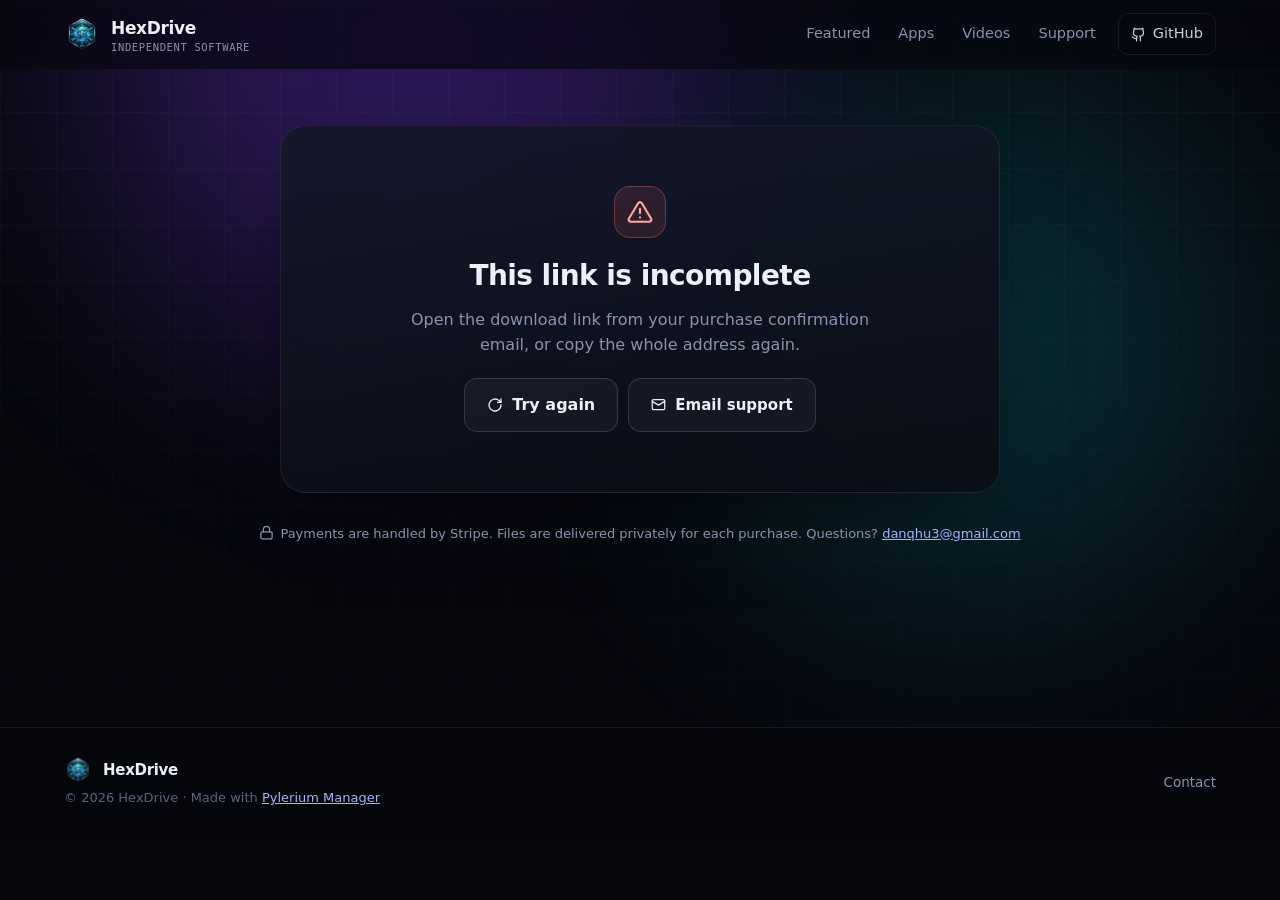
==== download/index.html @ f75497f2 "Update paid downloads" ====
<!doctype html>
<html lang="en">
<head>
<meta charset="utf-8">
<meta name="viewport" content="width=device-width, initial-scale=1, viewport-fit=cover">
<title>Your download · HexDrive</title>
<meta name="description" content="Download your purchase from HexDrive.">
<meta name="theme-color" content="#07080E">
<link rel="canonical" href="https://sh1tmunch3r.github.io/PixelTrade/download/">
<link rel="icon" href="../assets/brand/logo-mwrnjsk7.png">
<meta property="og:type" content="website">
<meta property="og:site_name" content="HexDrive">
<meta property="og:title" content="Your download · HexDrive">
<meta property="og:description" content="Download your purchase from HexDrive.">
<meta property="og:url" content="https://sh1tmunch3r.github.io/PixelTrade/download/">
<meta property="og:image" content="https://sh1tmunch3r.github.io/PixelTrade/assets/og-studio.png">
<meta name="twitter:card" content="summary_large_image">
<link rel="stylesheet" href="../css/showcase.css?v=895a82e6ec">
<link rel="stylesheet" href="../css/studio.css?v=05972047d1">
<meta name="robots" content="noindex, nofollow"><meta name="referrer" content="no-referrer"></head>
<body class="app-page">
<div class="ambient" aria-hidden="true"><span class="orb o1"></span><span class="orb o2"></span><span class="orb o3"></span><span class="gridlines"></span></div>

<header class="nav">
  <div class="wrap">
    <a class="brand" href="../"><img class="mark" src="../assets/brand/logo-mwrnjsk7.png" alt="" width="44" height="44"><span>HexDrive<small>Independent software</small></span></a>
    <button class="menu-btn" type="button" aria-label="Menu"><svg class="i" viewBox="0 0 24 24" fill="none" stroke="currentColor" stroke-width="2" stroke-linecap="round" stroke-linejoin="round" aria-hidden="true"><path d="M4 6h16M4 12h16M4 18h16"/></svg></button>
    <nav class="nav-links">
      <a href="../#featured">Featured</a><a href="../#apps">Apps</a><a href="../#videos">Videos</a><a href="../#support">Support</a>
      <a class="gh" href="https://github.com/Sh1tmunch3r" target="_blank" rel="noopener"><svg class="i" viewBox="0 0 24 24" fill="none" stroke="currentColor" stroke-width="2" stroke-linecap="round" stroke-linejoin="round" aria-hidden="true"><path d="M15 22v-4a4.8 4.8 0 0 0-1-3.5c3 0 6-2 6-5.5.08-1.25-.27-2.48-1-3.5.28-1.15.28-2.35 0-3.5 0 0-1 0-3 1.5-2.64-.5-5.36-.5-8 0C6 2 5 2 5 2c-.3 1.15-.3 2.35 0 3.5A5.4 5.4 0 0 0 4 9c0 3.5 3 5.5 6 5.5-.39.49-.68 1.05-.85 1.65-.17.6-.22 1.23-.15 1.85v4"/><path d="M9 18c-4.51 2-5-2-7-2"/></svg>GitHub</a>
      
    </nav>
  </div>
</header>
<main class="wrap dl-main">
  <section class="dl-card" id="dl" data-worker="https://pylerium-manager-downloads.pylerium-studio.workers.dev" data-support="danqhu3@gmail.com" data-store="HexDrive" aria-live="polite">
    <div class="dl-state"><span class="dl-spin" aria-hidden="true"></span><h1>Getting your download…</h1><p>Checking your purchase.</p></div>
    <noscript><p class="dl-nojs">Turn on JavaScript to see your download.</p></noscript>
  </section>
  <p class="dl-foot"><svg class="i" viewBox="0 0 24 24" fill="none" stroke="currentColor" stroke-width="2" stroke-linecap="round" stroke-linejoin="round" aria-hidden="true"><rect x="3" y="11" width="18" height="11" rx="2"/><path d="M7 11V7a5 5 0 0 1 10 0v4"/></svg><span>Payments are handled by Stripe. Files are delivered privately for each purchase. Questions? <a href="mailto:danqhu3@gmail.com">danqhu3@gmail.com</a></span></p>
  <template id="dl-icons"><span data-k="download"><svg class="i" viewBox="0 0 24 24" fill="none" stroke="currentColor" stroke-width="2" stroke-linecap="round" stroke-linejoin="round" aria-hidden="true"><path d="M21 15v4a2 2 0 0 1-2 2H5a2 2 0 0 1-2-2v-4"/><path d="m7 10 5 5 5-5"/><path d="M12 15V3"/></svg></span><span data-k="check"><svg class="i" viewBox="0 0 24 24" fill="none" stroke="currentColor" stroke-width="2" stroke-linecap="round" stroke-linejoin="round" aria-hidden="true"><path d="M20 6 9 17l-5-5"/></svg></span><span data-k="alert"><svg class="i" viewBox="0 0 24 24" fill="none" stroke="currentColor" stroke-width="2" stroke-linecap="round" stroke-linejoin="round" aria-hidden="true"><path d="M10.3 3.9 1.8 18a2 2 0 0 0 1.7 3h17a2 2 0 0 0 1.7-3L13.7 3.9a2 2 0 0 0-3.4 0Z"/><path d="M12 9v4M12 17h.01"/></svg></span><span data-k="clock"><svg class="i" viewBox="0 0 24 24" fill="none" stroke="currentColor" stroke-width="2" stroke-linecap="round" stroke-linejoin="round" aria-hidden="true"><circle cx="12" cy="12" r="9"/><path d="M12 7v5l3 2"/></svg></span><span data-k="mail"><svg class="i" viewBox="0 0 24 24" fill="none" stroke="currentColor" stroke-width="2" stroke-linecap="round" stroke-linejoin="round" aria-hidden="true"><rect x="2" y="4" width="20" height="16" rx="2"/><path d="m22 7-10 6L2 7"/></svg></span><span data-k="lock"><svg class="i" viewBox="0 0 24 24" fill="none" stroke="currentColor" stroke-width="2" stroke-linecap="round" stroke-linejoin="round" aria-hidden="true"><rect x="3" y="11" width="18" height="11" rx="2"/><path d="M7 11V7a5 5 0 0 1 10 0v4"/></svg></span><span data-k="refresh"><svg class="i" viewBox="0 0 24 24" fill="none" stroke="currentColor" stroke-width="2" stroke-linecap="round" stroke-linejoin="round" aria-hidden="true"><path d="M21 12a9 9 0 1 1-3-6.7L21 8"/><path d="M21 3v5h-5"/></svg></span><span data-k="copy"><svg class="i" viewBox="0 0 24 24" fill="none" stroke="currentColor" stroke-width="2" stroke-linecap="round" stroke-linejoin="round" aria-hidden="true"><rect x="9" y="9" width="13" height="13" rx="2"/><path d="M5 15H4a2 2 0 0 1-2-2V4a2 2 0 0 1 2-2h9a2 2 0 0 1 2 2v1"/></svg></span></template>
</main>
<footer class="site">
  <div class="wrap">
    <div class="f-brand"><a class="brand" href="../"><img class="mark" src="../assets/brand/logo-mwrnjsk7.png" alt="" width="44" height="44"><span>HexDrive</span></a><span class="copy-note">© 2026 HexDrive · Made with <a href="https://pylerium.github.io/manager/" target="_blank" rel="noopener">Pylerium Manager</a></span></div>
    
    <nav><a href="mailto:danqhu3@gmail.com">Contact</a></nav>
  </div>
</footer>

<dialog class="app-dlg" id="dlg" aria-labelledby="dlg-title"><button class="dlg-close" type="button" aria-label="Close"><svg class="i" viewBox="0 0 24 24" fill="none" stroke="currentColor" stroke-width="2" stroke-linecap="round" stroke-linejoin="round" aria-hidden="true"><path d="M18 6 6 18M6 6l12 12"/></svg></button><div class="dlg-scroll" id="dlg-body"></div></dialog>
<dialog class="short-dlg" id="shortDlg" aria-label="Short"><button class="dlg-close" type="button" aria-label="Close"><svg class="i" viewBox="0 0 24 24" fill="none" stroke="currentColor" stroke-width="2" stroke-linecap="round" stroke-linejoin="round" aria-hidden="true"><path d="M18 6 6 18M6 6l12 12"/></svg></button><div class="short-stage" id="shortStage"></div></dialog>
<dialog class="app-dlg form-dlg" id="submitDlg" aria-labelledby="sub-title"><button class="dlg-close" type="button" aria-label="Close"><svg class="i" viewBox="0 0 24 24" fill="none" stroke="currentColor" stroke-width="2" stroke-linecap="round" stroke-linejoin="round" aria-hidden="true"><path d="M18 6 6 18M6 6l12 12"/></svg></button><div class="dlg-scroll" id="submitBody"></div></dialog>

<div class="toast" id="toast"></div>
<script type="application/json" id="site-data">{"apps":[{"id":"my-first-app","name":"My First App","tagline":"Replace this with one line about what your app does.","description":"This is a sample app so your site isn't empty on day one. Open it in the Apps tab to change the name, add screenshots and a download link, or delete it.","category":"desktop","status":"live","version":"v1.0","platform":"Windows, macOS & Linux","featured":true,"accent":"studio","glyph":"sparkles","iconImage":"","cover":"","screenshots":[],"metricLabel":"","metricValue":"","techStack":[],"primaryLabel":"Download","primaryUrl":"","pageUrl":"","repoUrl":"","docsUrl":"","videoUrl":"","installCommand":"","features":["Fast and lightweight","Works offline","Free updates"],"embedTitle":"","embedCode":"","changelog":[{"ver":"v1.0","date":"","note":"First release."}],"community":false}],"categories":[{"id":"desktop","label":"Desktop","icon":"monitor"},{"id":"web","label":"Web","icon":"globe"},{"id":"extension","label":"Browser extensions","icon":"chrome"},{"id":"mobile","label":"Mobile & TV","icon":"tv"},{"id":"mods","label":"Games & mods","icon":"gamepad"},{"id":"devtools","label":"Developer tools","icon":"terminal"}],"socials":[],"supportEmail":"danqhu3@gmail.com","donate":null,"brand":"HexDrive","community":null,"perks":null,"siteUrl":"https://sh1tmunch3r.github.io/PixelTrade"}</script>
<script>window.SITE_BASE="../";</script>
<script type="module" src="../js/studio.js?v=91a6861a1e"></script>

<script type="module" src="../js/download.js?v=28ee3d7d80"></script></body>
</html>
---- css/showcase.css ----
/* Pylerium Studio: shared tokens, showcase cards and the detail view (site + hub preview). */
:root {
  --bg: #07080E; --bg2: #0B0D16; --panel: #0F1220; --panel2: #141829; --panel3: #1A1F33;
  --line: rgba(255,255,255,.08); --line2: rgba(255,255,255,.14);
  --text: #EEF0F8; --soft: #C9CEE0; --muted: #8C93AD; --dim: #5D6480;
  --violet: #8B5CF6; --sky: #38BDF8; --teal: #2DD4BF;
  --grad: linear-gradient(120deg, #A78BFA 0%, #7DD3FC 50%, #5EEAD4 100%);
  --r: 18px; --r-sm: 12px;
  --font: "Inter", "Segoe UI Variable Text", "Segoe UI", system-ui, -apple-system, Roboto, sans-serif;
  --mono: "JetBrains Mono", "Cascadia Code", "SF Mono", Consolas, monospace;
  --ease: cubic-bezier(.2,.7,.2,1);
}
.i { width: 1em; height: 1em; flex: none; }
.grad-text { background: var(--grad); -webkit-background-clip: text; background-clip: text; color: transparent; }

/* ---------- App icon ---------- */
.app-ico { width: 44px; height: 44px; border-radius: 13px; display: grid; place-items: center; flex: none; font-size: 21px;
  color: var(--a1); border: 1px solid color-mix(in srgb, var(--a1) 38%, transparent);
  background: linear-gradient(140deg, color-mix(in srgb, var(--a1) 16%, transparent), rgba(12,14,24,.94));
  box-shadow: 0 0 26px -8px color-mix(in srgb, var(--a1) 60%, transparent), inset 0 1px 0 rgba(255,255,255,.06); overflow: hidden; }
.app-ico.lg { width: 64px; height: 64px; border-radius: 18px; font-size: 30px; }
.app-ico img { width: 100%; height: 100%; object-fit: cover; }

/* ---------- Pills ---------- */
.spill { display: inline-flex; align-items: center; gap: 6px; padding: 3px 9px; border-radius: 999px; font: 600 10.5px/1.4 var(--mono);
  letter-spacing: .04em; text-transform: uppercase; border: 1px solid; backdrop-filter: blur(8px); white-space: nowrap; }
.spill i { width: 6px; height: 6px; border-radius: 50%; background: currentColor; box-shadow: 0 0 8px currentColor; }
.s-live { color: #6EE7B7; background: rgba(16,185,129,.14); border-color: rgba(52,211,153,.32); }
.s-beta { color: #7DD3FC; background: rgba(56,189,248,.14); border-color: rgba(56,189,248,.32); }
.s-soon { color: #C4B5FD; background: rgba(139,92,246,.16); border-color: rgba(167,139,250,.34); }
.s-dev  { color: #FCD34D; background: rgba(245,158,11,.14); border-color: rgba(251,191,36,.32); }
.fpill { display: inline-flex; align-items: center; gap: 5px; padding: 3px 9px; border-radius: 999px; font: 600 10.5px/1.4 var(--mono);
  text-transform: uppercase; letter-spacing: .04em; color: #FDE68A; background: rgba(10,11,18,.72); border: 1px solid rgba(253,230,138,.3); backdrop-filter: blur(8px); }
.fpill .i { fill: currentColor; }

/* ---------- Covers ---------- */
.cover { position: relative; width: 100%; height: 100%; overflow: hidden; background: var(--bg2); }
.cover img { width: 100%; height: 100%; object-fit: cover; object-position: top center; display: block; transition: transform .6s var(--ease); }
.cover.gen { background:
  radial-gradient(120% 90% at 0% 0%, color-mix(in srgb, var(--a1) 34%, transparent), transparent 55%),
  radial-gradient(110% 90% at 100% 100%, color-mix(in srgb, var(--a2) 30%, transparent), transparent 60%), #0A0C15; }
.gen-grid { position: absolute; inset: 0; opacity: .5;
  background-image: linear-gradient(rgba(255,255,255,.05) 1px, transparent 1px), linear-gradient(90deg, rgba(255,255,255,.05) 1px, transparent 1px);
  background-size: 28px 28px; mask-image: radial-gradient(ellipse at center, #000 30%, transparent 75%); }
.cover.gen::before, .cover.gen::after { content: ""; position: absolute; left: 50%; top: 50%; border-radius: 50%; transform: translate(-50%, -50%); pointer-events: none;
  border: 1px solid color-mix(in srgb, var(--a1) 22%, transparent); }
.cover.gen::before { width: 190px; height: 190px; }
.cover.gen::after { width: 330px; height: 330px; opacity: .55; border-style: dashed; }
.gen-glyph { position: absolute; left: 50%; top: 50%; transform: translate(-50%, -50%); z-index: 1; width: 92px; height: 92px; border-radius: 26px; display: grid; place-items: center;
  font-size: 44px; color: var(--a1); background: linear-gradient(140deg, color-mix(in srgb, var(--a1) 24%, transparent), rgba(10,12,20,.92));
  border: 1px solid color-mix(in srgb, var(--a1) 48%, transparent); box-shadow: 0 0 70px -8px color-mix(in srgb, var(--a1) 70%, transparent), inset 0 1px 0 rgba(255,255,255,.1); transition: transform .5s var(--ease); }
.gen-glyph .i { width: 1em; height: 1em; stroke-width: 1.6; }
.pcard:hover .gen-glyph { transform: translate(-50%, -50%) scale(1.06) rotate(-3deg); }
.gen-name { position: absolute; left: 22px; bottom: 16px; z-index: 1; font-weight: 800; font-size: 22px; letter-spacing: -.02em; color: rgba(255,255,255,.88); }

/* ---------- Showcase card ---------- */
.pcard { position: relative; display: flex; flex-direction: column; border-radius: var(--r); overflow: hidden; isolation: isolate;
  background: linear-gradient(180deg, rgba(20,24,41,.9), rgba(13,16,28,.96)); border: 1px solid var(--line);
  box-shadow: 0 18px 40px -18px rgba(0,0,0,.7); transition: transform .35s var(--ease), border-color .35s, box-shadow .35s; }
.pcard::before { content: ""; position: absolute; inset: 0; border-radius: inherit; padding: 1px; pointer-events: none; z-index: 2; opacity: 0; transition: opacity .35s;
  background: linear-gradient(140deg, var(--a1), transparent 40%, transparent 60%, var(--a2));
  -webkit-mask: linear-gradient(#000 0 0) content-box, linear-gradient(#000 0 0); -webkit-mask-composite: xor; mask-composite: exclude; }
.pcard:hover { transform: translateY(-4px); box-shadow: 0 30px 60px -24px rgba(0,0,0,.85), 0 0 50px -22px var(--a1); }
.pcard:hover::before, .pcard:focus-within::before, .pcard.is-featured::before { opacity: 1; }
.pcard.is-featured:not(:hover)::before { opacity: .55; }
.pcard:hover .cover img { transform: scale(1.035); }
.pcard-hit { position: absolute; inset: 0; z-index: 1; border-radius: inherit; }
.pcard-hit:focus-visible { outline: 2px solid var(--a1); outline-offset: 2px; }
.pcard-media { position: relative; aspect-ratio: 2 / 1; border-bottom: 1px solid var(--line); }
.pcard-media::after { content: ""; position: absolute; inset: auto 0 0 0; height: 40%; background: linear-gradient(transparent, rgba(10,12,20,.55)); pointer-events: none; }
.pcard-media .pills { position: absolute; left: 12px; top: 12px; z-index: 1; display: flex; gap: 6px; flex-wrap: wrap; }
.pcard-media .pills.r { left: auto; right: 12px; justify-content: flex-end; }
.pcard-body { padding: 18px 20px 4px; flex: 1; display: flex; flex-direction: column; gap: 12px; }
.pcard-head { display: flex; align-items: center; gap: 12px; margin-top: -40px; position: relative; z-index: 1; }
.pcard-head .app-ico { border-width: 1px; box-shadow: 0 10px 24px -6px rgba(0,0,0,.8), 0 0 0 4px #10131F, 0 0 26px -8px var(--a1); }
.pcard-title { min-width: 0; padding-top: 30px; }
.pcard-title h3 { margin: 0; font-size: 17px; font-weight: 700; letter-spacing: -.01em; color: var(--text); white-space: nowrap; overflow: hidden; text-overflow: ellipsis; }
.meta { display: flex; align-items: center; gap: 6px; margin-top: 2px; font: 500 11.5px var(--mono); color: var(--muted); }
.meta .i { font-size: 12px; }
.meta .ver { color: color-mix(in srgb, var(--a1) 75%, white); }
.meta .dot { opacity: .5; }
.tagline { margin: 0; font-size: 14.5px; line-height: 1.5; color: var(--soft); font-weight: 500; }
.desc { margin: 0; font-size: 14px; line-height: 1.65; color: var(--muted); }
.metric { display: flex; align-items: center; justify-content: space-between; gap: 10px; padding: 9px 12px; border-radius: 11px;
  background: rgba(5,6,11,.55); border: 1px solid var(--line); font-family: var(--mono); }
.metric span { font-size: 10.5px; letter-spacing: .07em; text-transform: uppercase; color: var(--muted); }
.metric b { font-size: 12px; font-weight: 600; color: color-mix(in srgb, var(--a1) 70%, white); text-align: right; }
.tags { display: flex; flex-wrap: wrap; gap: 6px; }
.tags span { padding: 3px 8px; border-radius: 7px; font: 500 11px var(--mono); color: var(--soft); background: rgba(255,255,255,.04); border: 1px solid var(--line); }
.tags .more { color: var(--dim); }
.pcard-foot { display: flex; align-items: center; gap: 8px; padding: 16px 20px 18px; }
.pcard-foot > a, .pcard-foot > span { position: relative; z-index: 2; }
.pcard-foot .sp { flex: 1; }
.btn-acc { display: inline-flex; align-items: center; gap: 7px; padding: 8px 14px; border-radius: 11px; font-weight: 700; font-size: 13px; text-decoration: none;
  color: #071015; background: linear-gradient(120deg, var(--a1), var(--a2)); box-shadow: 0 8px 22px -10px var(--a1); transition: filter .2s, transform .2s; white-space: nowrap; }
.btn-acc:hover { filter: brightness(1.12); transform: translateY(-1px); }
.btn-acc.lg { padding: 11px 18px; font-size: 14px; border-radius: 12px; }
.btn-ghost-static { font: 600 12px var(--mono); color: var(--muted); padding: 8px 2px; }
.ibtn { display: grid; place-items: center; width: 34px; height: 34px; border-radius: 10px; color: var(--soft); background: rgba(255,255,255,.04); border: 1px solid var(--line); font-size: 16px; transition: .2s; }
.ibtn:hover { color: #fff; background: rgba(255,255,255,.09); border-color: var(--line2); }
.details { display: inline-flex; align-items: center; gap: 3px; font-size: 13px; font-weight: 600; color: var(--soft); text-decoration: none; padding: 8px 4px 8px 8px; border-radius: 9px; }
.details:hover { color: #fff; }
.details .i { transition: transform .2s; }
.pcard:hover .details .i { transform: translateX(3px); }

/* Featured (wide) card */
.pcard.wide { flex-direction: row; min-height: 340px; }
.pcard.wide .pcard-media { flex: 1.25; aspect-ratio: auto; border-bottom: 0; border-right: 1px solid var(--line); }
.pcard.wide .pcard-media::after { inset: 0 0 0 auto; width: 30%; height: auto; background: linear-gradient(90deg, transparent, rgba(12,14,24,.55)); }
.pcard.wide > .pcard-body, .pcard.wide > .pcard-foot { }
.pcard.wide .pcard-side { flex: 1; display: flex; flex-direction: column; min-width: 0; }
.pcard.wide .pcard-head { margin-top: 0; }
.pcard.wide .pcard-title { padding-top: 0; }
.pcard.wide .pcard-title h3 { font-size: 22px; }
.pcard.wide .pcard-body { padding: 26px 26px 6px; gap: 14px; }
.pcard.wide .tagline { font-size: 16px; }
.pcard.wide .pcard-foot { padding: 18px 26px 24px; }
.pcard.wide .app-ico { width: 52px; height: 52px; font-size: 25px; box-shadow: 0 0 26px -8px var(--a1); }
@media (max-width: 860px) {
  .pcard.wide { flex-direction: column; min-height: 0; }
  .pcard.wide .pcard-media { aspect-ratio: 16 / 9; border-right: 0; border-bottom: 1px solid var(--line); flex: none; }
  .pcard.wide .pcard-media::after { inset: auto 0 0 0; width: auto; height: 40%; background: linear-gradient(transparent, rgba(10,12,20,.55)); }
}

/* ---------- Detail view ---------- */
.detail { display: flex; flex-direction: column; }
.d-head { display: flex; align-items: center; gap: 16px; padding: 26px 28px 20px; }
.d-title { min-width: 0; }
.d-row { display: flex; flex-wrap: wrap; align-items: center; gap: 8px 10px; }
.d-row h2 { margin: 0; font-size: 26px; font-weight: 800; letter-spacing: -.02em; }
.d-title p { margin: 6px 0 0; color: var(--soft); font-size: 15px; line-height: 1.5; }
.ver-chip { font: 600 12px var(--mono); padding: 3px 9px; border-radius: 999px; color: color-mix(in srgb, var(--a1) 70%, white); background: color-mix(in srgb, var(--a1) 14%, transparent); border: 1px solid color-mix(in srgb, var(--a1) 30%, transparent); }
.d-gallery { padding: 0 28px; }
.d-gallery > .cover { aspect-ratio: 21 / 9; border-radius: 14px; border: 1px solid var(--line); }
.d-stage { border-radius: 14px; overflow: hidden; border: 1px solid var(--line); background: #05060A; aspect-ratio: 16 / 9; }
.d-stage img { width: 100%; height: 100%; object-fit: contain; display: block; }
.d-thumbs { display: flex; gap: 8px; margin-top: 10px; overflow-x: auto; padding-bottom: 4px; }
.d-thumbs button { flex: none; width: 96px; aspect-ratio: 16 / 10; padding: 0; border-radius: 9px; overflow: hidden; cursor: pointer; background: #05060A;
  border: 1px solid var(--line); opacity: .55; transition: .2s; }
.d-thumbs button:hover { opacity: .85; }
.d-thumbs button.on { opacity: 1; border-color: var(--a1); box-shadow: 0 0 0 1px var(--a1); }
.d-thumbs img { width: 100%; height: 100%; object-fit: cover; display: block; }
.d-grid { display: grid; grid-template-columns: minmax(0, 1.6fr) minmax(0, 1fr); gap: 28px; padding: 26px 28px 8px; }
.detail h4 { margin: 0 0 10px; font: 600 11px var(--mono); letter-spacing: .1em; text-transform: uppercase; color: var(--muted); }
.d-main section + section { margin-top: 24px; }
.d-desc { margin: 0; color: var(--soft); font-size: 15px; line-height: 1.7; }
.d-feats { list-style: none; margin: 0; padding: 0; display: grid; gap: 8px; }
.d-feats li { display: flex; gap: 10px; align-items: flex-start; padding: 11px 13px; border-radius: 12px; background: rgba(255,255,255,.025); border: 1px solid var(--line); font-size: 14px; line-height: 1.55; color: var(--soft); }
.d-feats .i { color: var(--a1); margin-top: 3px; font-size: 15px; }
.cmd { display: flex; align-items: center; gap: 10px; padding: 10px 10px 10px 14px; border-radius: 12px; background: #05060A; border: 1px solid var(--line); }
.cmd code { flex: 1; min-width: 0; overflow-x: auto; white-space: nowrap; font: 500 12.5px var(--mono); color: color-mix(in srgb, var(--a1) 70%, white); }
.copy { display: inline-flex; align-items: center; gap: 6px; padding: 6px 10px; border-radius: 9px; border: 1px solid var(--line); background: rgba(255,255,255,.05); color: var(--soft); font: 600 12px var(--font); cursor: pointer; }
.copy:hover { color: #fff; background: rgba(255,255,255,.1); }
.facts { margin: 0 0 22px; display: grid; gap: 0; border: 1px solid var(--line); border-radius: 14px; overflow: hidden; }
.facts div { display: flex; justify-content: space-between; gap: 12px; padding: 10px 14px; font-size: 13.5px; }
.facts div + div { border-top: 1px solid var(--line); }
.facts dt { color: var(--muted); }
.facts dd { margin: 0; color: var(--text); font-weight: 600; text-align: right; }
.d-side .tags { margin-bottom: 22px; }
.log { list-style: none; margin: 0; padding: 0 0 0 14px; border-left: 1px solid var(--line2); display: grid; gap: 14px; }
.log li { position: relative; }
.log li::before { content: ""; position: absolute; left: -19px; top: 6px; width: 9px; height: 9px; border-radius: 50%; background: var(--a1); box-shadow: 0 0 10px var(--a1); }
.log li div { display: flex; justify-content: space-between; gap: 8px; font: 600 12px var(--mono); }
.log b { color: color-mix(in srgb, var(--a1) 70%, white); }
.log span { color: var(--dim); }
.log p { margin: 4px 0 0; font-size: 13px; line-height: 1.55; color: var(--soft); }
.d-foot { display: flex; flex-wrap: wrap; gap: 10px; padding: 20px 28px 26px; margin-top: 18px; border-top: 1px solid var(--line); background: rgba(5,6,11,.4); }
.btn-soft { display: inline-flex; align-items: center; gap: 8px; padding: 11px 16px; border-radius: 12px; font-weight: 600; font-size: 14px; text-decoration: none;
  color: var(--text); background: rgba(255,255,255,.05); border: 1px solid var(--line2); transition: .2s; }
.btn-soft:hover { background: rgba(255,255,255,.1); }
@media (max-width: 760px) {
  .d-grid { grid-template-columns: 1fr; gap: 22px; }
  .d-head, .d-grid, .d-foot { padding-left: 18px; padding-right: 18px; }
  .d-gallery { padding: 0 18px; }
  .d-row h2 { font-size: 22px; }
  .d-foot > a { flex: 1 1 auto; justify-content: center; }
}
.pcard-media .gen-name { display: none; }

/* ---------- Badges, community ---------- */
.npill { display: inline-flex; align-items: center; padding: 3px 9px; border-radius: 999px; font: 700 10.5px/1.4 var(--mono); letter-spacing: .05em; text-transform: uppercase;
  color: #0A0B12; background: linear-gradient(120deg, var(--a1), var(--a2)); box-shadow: 0 4px 14px -4px var(--a1); }
.cpill { display: inline-flex; align-items: center; gap: 5px; padding: 3px 9px; border-radius: 999px; font: 600 10.5px/1.4 var(--mono); text-transform: uppercase; letter-spacing: .04em;
  color: #FBCFE8; background: rgba(236,72,153,.16); border: 1px solid rgba(244,114,182,.34); backdrop-filter: blur(8px); }
.cpill .i { font-size: 11px; }
.byline { display: inline-flex; align-items: center; gap: 6px; font-size: 12.5px; color: var(--muted); margin-top: -4px; position: relative; z-index: 2; }
.byline .i { font-size: 13px; color: #F9A8D4; }
.byline a { color: #F9A8D4; text-decoration: none; font-weight: 600; }
.byline a:hover { text-decoration: underline; }
.d-title .byline { margin-top: 8px; }

/* ---------- YouTube ---------- */
.yt-lite { position: relative; display: block; width: 100%; aspect-ratio: 16 / 9; padding: 0; border: 0; border-radius: 14px; overflow: hidden; cursor: pointer; background: #000; }
.yt-lite.vert { aspect-ratio: 9 / 16; }
.yt-lite img { width: 100%; height: 100%; object-fit: cover; display: block; transition: transform .5s var(--ease), filter .3s; }
.yt-lite:hover img { transform: scale(1.04); filter: brightness(.85); }
.yt-lite iframe { position: absolute; inset: 0; width: 100%; height: 100%; border: 0; }
.yt-play { position: absolute; left: 50%; top: 50%; transform: translate(-50%, -50%); width: 66px; height: 46px; border-radius: 14px; display: grid; place-items: center;
  background: rgba(255,0,51,.92); color: #fff; font-size: 22px; box-shadow: 0 10px 30px rgba(0,0,0,.5); transition: transform .25s var(--ease), background .2s; }
.yt-play.sm { width: 46px; height: 46px; border-radius: 50%; font-size: 17px; background: rgba(255,255,255,.18); backdrop-filter: blur(8px); border: 1px solid rgba(255,255,255,.3); }
.yt-lite:hover .yt-play, .scard:hover .yt-play { transform: translate(-50%, -50%) scale(1.1); }
.yt-play .i { margin-left: 3px; }
.vcard { display: flex; flex-direction: column; gap: 12px; }
.vcard .yt-lite { border: 1px solid var(--line); box-shadow: 0 18px 40px -20px rgba(0,0,0,.8); }
.vmeta h3 { margin: 0; font-size: 15.5px; line-height: 1.4; font-weight: 650; display: -webkit-box; -webkit-line-clamp: 2; -webkit-box-orient: vertical; overflow: hidden; }
.vmeta span { font: 500 12px var(--mono); color: var(--muted); }
.scard { position: relative; flex: none; width: 190px; aspect-ratio: 9 / 16; padding: 0; border: 1px solid var(--line); border-radius: 18px; overflow: hidden; cursor: pointer; background: #000; scroll-snap-align: start; transition: transform .3s var(--ease), border-color .3s; }
.scard:hover { transform: translateY(-4px); border-color: rgba(255,255,255,.22); }
.scard img { width: 100%; height: 100%; object-fit: cover; display: block; }
.s-ov { position: absolute; inset: 0; display: flex; flex-direction: column; justify-content: flex-end; gap: 4px; padding: 14px; text-align: left; color: #fff;
  background: linear-gradient(transparent 45%, rgba(0,0,0,.85)); }
.s-ov b { font-size: 13.5px; line-height: 1.35; font-weight: 650; display: -webkit-box; -webkit-line-clamp: 3; -webkit-box-orient: vertical; overflow: hidden; }
.s-ov small { font: 500 11px var(--mono); color: rgba(255,255,255,.7); }
.d-video .yt-lite { border: 1px solid var(--line); }

/* ---------- Embeds ---------- */
.embed-box { border-radius: 14px; overflow: hidden; }
.embed-box iframe { max-width: 100%; border: 0; border-radius: 12px; }
.embed-ph { display: flex; align-items: center; justify-content: center; gap: 8px; padding: 28px; border: 1px dashed var(--line2); border-radius: 14px; color: var(--muted); font-size: 13px; }

/* ---------- Socials ---------- */
.socials { display: flex; flex-wrap: wrap; gap: 8px; }
.socials a { display: grid; place-items: center; width: 40px; height: 40px; border-radius: 12px; color: var(--soft); background: rgba(255,255,255,.04); border: 1px solid var(--line); font-size: 18px; transition: .2s var(--ease); }
.socials a:hover { color: #fff; transform: translateY(-2px); border-color: var(--line2); background: rgba(255,255,255,.08); }
.share .i { font-size: 15px; }
button.btn-soft { cursor: pointer; font-family: inherit; }

/* ---------- Spotlight carousel (featured) ---------- */
.spot { position: relative; }
.spot-track { display: flex; gap: 22px; overflow-x: auto; scroll-snap-type: x mandatory; scroll-behavior: smooth; scrollbar-width: none; border-radius: var(--r); }
.spot-track::-webkit-scrollbar { display: none; }
.spot-slide { flex: 0 0 100%; scroll-snap-align: start; min-width: 0; }
.spot-slide .pcard.wide { height: 100%; }
.spot-nav { display: flex; align-items: center; justify-content: center; gap: 14px; margin-top: 18px; }
.spot-dots { display: flex; gap: 8px; }
.spot-dots button { width: 9px; height: 9px; padding: 0; border-radius: 99px; border: 0; background: rgba(255,255,255,.18); cursor: pointer; transition: width .3s var(--ease), background .3s; }
.spot-dots button.on { width: 28px; background: linear-gradient(90deg, #A78BFA, #5EEAD4); }
.spot-nav .ibtn { cursor: pointer; }
.spot-bar { height: 2px; border-radius: 2px; background: rgba(255,255,255,.06); overflow: hidden; width: 120px; }
.spot-bar i { display: block; height: 100%; width: 0; background: linear-gradient(90deg, #A78BFA, #5EEAD4); }
.spot.playing .spot-bar i { animation: spotbar var(--spot-ms, 7000ms) linear forwards; }
@keyframes spotbar { to { width: 100%; } }

/* paid downloads */
.ppill { display: inline-flex; align-items: center; gap: 5px; padding: 3px 9px; border-radius: 999px; font: 700 11px/1.4 var(--mono); color: #ECFEFF; background: rgba(8,10,18,.78); border: 1px solid rgba(94,234,212,.45); backdrop-filter: blur(6px); }
.ppill .i { width: 12px; height: 12px; color: #5EEAD4; }
.d-paid { flex-basis: 100%; display: flex; gap: 8px; align-items: center; margin: 2px 0 0; color: var(--muted); font-size: 12.5px; }
.d-paid .i { width: 14px; height: 14px; flex: none; color: #5EEAD4; }

/* ---------- Markdown descriptions ---------- */
.md { color: var(--soft); font-size: 15px; line-height: 1.7; overflow-wrap: anywhere; }
.md > :first-child { margin-top: 0; }
.md > :last-child { margin-bottom: 0; }
.md p { margin: 0 0 12px; }
.md h3, .md h4, .md h5, .md h6, .md h7, .md h8 { margin: 26px 0 10px; color: var(--text); line-height: 1.3; letter-spacing: -.015em; font-weight: 750; }
.md h3 { font-size: 21px; }
.md h4 { font-size: 18px; padding-bottom: 6px; border-bottom: 1px solid var(--line); }
.md h5 { font-size: 15.5px; }
.md h6, .md h7, .md h8 { font-size: 14px; color: var(--soft); }
.md strong { color: var(--text); font-weight: 650; }
.md a { color: color-mix(in srgb, var(--a1, #8B5CF6) 65%, white); text-decoration: underline; text-decoration-color: color-mix(in srgb, var(--a1, #8B5CF6) 45%, transparent); text-underline-offset: 3px; }
.md a:hover { text-decoration-color: currentColor; }
.md ul, .md ol { margin: 0 0 12px; padding-left: 22px; }
.md li { margin: 5px 0; }
.md li > ul, .md li > ol { margin: 4px 0 0; }
.md li::marker { color: var(--a1, #8B5CF6); }
.md li.task { list-style: none; margin-left: -20px; display: flex; gap: 9px; align-items: baseline; }
.md .tick { flex: none; width: 14px; height: 14px; border-radius: 4px; border: 1.5px solid var(--line2); transform: translateY(2px); }
.md .tick.on { background: var(--a1, #2DD4BF); border-color: var(--a1, #2DD4BF); box-shadow: inset 0 0 0 2px rgba(0,0,0,.35); }
.md code { font: .88em var(--mono); padding: 2px 6px; border-radius: 6px; color: color-mix(in srgb, var(--a1, #2DD4BF) 55%, white); background: rgba(255,255,255,.055); border: 1px solid var(--line); }
.md pre { margin: 0 0 14px; padding: 13px 15px; border-radius: 12px; background: rgba(0,0,0,.38); border: 1px solid var(--line); overflow-x: auto; }
.md pre code { padding: 0; border: 0; background: none; color: var(--soft); font-size: 13px; white-space: pre; }
.md blockquote { margin: 0 0 14px; padding: 10px 16px; border-left: 3px solid var(--a1, #8B5CF6); border-radius: 0 12px 12px 0; background: rgba(255,255,255,.03); }
.md hr { border: 0; border-top: 1px solid var(--line); margin: 22px 0; }
.md img { display: block; max-width: 100%; height: auto; border-radius: 12px; margin: 6px 0 14px; border: 1px solid var(--line); }
.md .md-table { margin: 0 0 16px; overflow-x: auto; border: 1px solid var(--line); border-radius: 12px; }
.md table { width: 100%; border-collapse: collapse; font-size: 14px; line-height: 1.55; }
.md th, .md td { padding: 9px 12px; text-align: left; vertical-align: top; border-bottom: 1px solid var(--line); }
.md tr:last-child td { border-bottom: 0; }
.md th { color: var(--text); font-weight: 650; background: rgba(255,255,255,.035); white-space: nowrap; }
.md td code { white-space: nowrap; }
.d-grid > * { min-width: 0; }
.detail .md h3, .detail .md h4, .detail .md h5, .detail .md h6 { font-family: var(--font); text-transform: none; color: var(--text); font-weight: 750; letter-spacing: -.015em; }
.detail .md h3 { font-size: 21px; margin: 26px 0 10px; } .detail .md h4 { font-size: 18px; margin: 24px 0 10px; } .detail .md h5 { font-size: 15.5px; margin: 20px 0 8px; } .detail .md h6 { font-size: 14px; color: var(--soft); margin: 18px 0 8px; }
.detail .md > :first-child { margin-top: 0; }

/* ---------- perks ---------- */
.perk-grid { display: grid; grid-template-columns: repeat(auto-fill, minmax(290px, 1fr)); gap: 18px; }
.perk { position: relative; display: flex; flex-direction: column; gap: 10px; padding: 22px; border-radius: var(--r, 20px); overflow: hidden; isolation: isolate;
  background: linear-gradient(160deg, rgba(255,255,255,.055), rgba(255,255,255,.015)); border: 1px solid var(--line2); transition: transform .3s var(--ease), border-color .3s, box-shadow .3s; }
.perk::before { content: ''; position: absolute; inset: 0; z-index: -1; border-radius: inherit; padding: 1px; background: linear-gradient(135deg, var(--a1), transparent 40%, transparent 60%, var(--a2));
  -webkit-mask: linear-gradient(#000 0 0) content-box, linear-gradient(#000 0 0); -webkit-mask-composite: xor; mask-composite: exclude; opacity: .55; transition: opacity .3s; }
.perk-glow { position: absolute; z-index: -1; width: 220px; height: 220px; right: -80px; top: -90px; border-radius: 50%; background: radial-gradient(circle, var(--a1), transparent 70%); opacity: .22; filter: blur(10px); transition: opacity .3s, transform .5s var(--ease); }
.perk:hover { transform: translateY(-4px); box-shadow: 0 24px 50px -24px var(--a1); }
.perk:hover::before { opacity: 1; }
.perk:hover .perk-glow { opacity: .38; transform: scale(1.15); }
.perk.gone { opacity: .55; filter: saturate(.6); }
.perk-top { display: flex; align-items: center; gap: 10px; }
.perk-ico { display: grid; place-items: center; flex: none; width: 46px; height: 46px; border-radius: 14px; font-size: 22px; color: #0A0C16; background: linear-gradient(135deg, var(--a1), var(--a2)); box-shadow: 0 10px 26px -10px var(--a1); }
.perk-kind { font: 600 10.5px var(--mono); letter-spacing: .08em; text-transform: uppercase; color: var(--muted); }
.perk-flag { margin-left: auto; padding: 4px 9px; border-radius: 999px; font: 600 10.5px var(--mono); letter-spacing: .04em; color: #FDE68A; background: rgba(251,191,36,.1); border: 1px solid rgba(251,191,36,.25); white-space: nowrap; }
.perk-flag.ok { color: #A7F3D0; background: rgba(45,212,191,.1); border-color: rgba(45,212,191,.3); display: inline-flex; gap: 4px; align-items: center; }
.perk h3 { margin: 4px 0 0; font-size: 19px; letter-spacing: -.01em; }
.perk > p { margin: 0; color: var(--muted); font-size: 14px; }
.perk-how { list-style: none; margin: 4px 0 0; padding: 0; display: flex; flex-direction: column; gap: 7px; }
.perk-how li { display: flex; gap: 9px; align-items: flex-start; font-size: 13.5px; color: var(--soft); line-height: 1.45; }
.perk-how li .i { flex: none; margin-top: 2px; color: var(--a1); }
.perk-how a { color: var(--text); text-decoration: underline; text-decoration-color: color-mix(in srgb, var(--a1) 60%, transparent); text-underline-offset: 3px; }
.perk-how b { color: var(--text); }
.perk-foot { display: flex; align-items: center; gap: 10px; margin-top: auto; padding-top: 8px; flex-wrap: wrap; }
.perk-foot .sp { flex: 1; }
.perk-foot .btn-acc { background: linear-gradient(120deg, var(--a1), var(--a2)); color: #0A0C16; }
.perk-holders { display: inline-flex; align-items: center; gap: 5px; font: 600 11px var(--mono); color: var(--dim); }
---- css/studio.css ----
/* Pylerium Studio public showcase: page layout. Cards and details live in showcase.css. */
* { box-sizing: border-box; }
html { scroll-behavior: smooth; scroll-padding-top: 84px; }
body { margin: 0; font: 16px/1.6 var(--font); background: var(--bg); color: var(--text); -webkit-font-smoothing: antialiased; overflow-x: hidden; }
a { color: #A5B4FC; }
img { max-width: 100%; }
.wrap { max-width: 1200px; margin: 0 auto; padding: 0 24px; }
::selection { background: rgba(139,92,246,.35); color: #fff; }

/* Ambient background */
.ambient { position: fixed; inset: 0; pointer-events: none; z-index: -1; overflow: hidden; }
.ambient .orb { position: absolute; border-radius: 50%; filter: blur(120px); opacity: .32; }
.ambient .o1 { width: 620px; height: 620px; left: 8%; top: -260px; background: #7C3AED; }
.ambient .o2 { width: 520px; height: 520px; right: 4%; top: 80px; background: #0EA5B7; opacity: .22; }
.ambient .o3 { width: 560px; height: 560px; left: 40%; top: 1100px; background: #4F46E5; opacity: .14; }
.ambient .gridlines { position: absolute; inset: 0; opacity: .045;
  background-image: linear-gradient(to right, #94A3B8 1px, transparent 1px), linear-gradient(to bottom, #94A3B8 1px, transparent 1px);
  background-size: 56px 56px; mask-image: linear-gradient(#000, transparent 900px); }

/* Nav */
.nav { position: sticky; top: 0; z-index: 40; backdrop-filter: blur(18px) saturate(1.4); background: rgba(7,8,14,.72); border-bottom: 1px solid transparent; transition: border-color .3s, background .3s; }
.nav.scrolled { border-bottom-color: var(--line); background: rgba(7,8,14,.86); }
.nav .wrap { display: flex; align-items: center; gap: 18px; height: 68px; }
.brand { display: flex; align-items: center; gap: 11px; color: var(--text); text-decoration: none; font-weight: 800; letter-spacing: -.02em; font-size: 17px; }
.brand .mark { width: 36px; height: 36px; }
.brand small { display: block; font: 500 10.5px var(--mono); color: var(--muted); letter-spacing: .06em; text-transform: uppercase; margin-top: -2px; }
.nav-links { margin-left: auto; display: flex; align-items: center; gap: 4px; }
.nav-links a { color: var(--muted); text-decoration: none; font-size: 14.5px; font-weight: 500; padding: 8px 12px; border-radius: 10px; transition: .2s; }
.nav-links a:hover { color: var(--text); background: rgba(255,255,255,.05); }
.nav-links .gh { display: inline-flex; align-items: center; gap: 7px; color: var(--soft); border: 1px solid var(--line); margin-left: 6px; }
.nav-links .gh .i { font-size: 15px; }
.menu-btn { display: none; margin-left: auto; width: 40px; height: 40px; border-radius: 11px; border: 1px solid var(--line); background: rgba(255,255,255,.04); color: var(--text); font-size: 18px; place-items: center; cursor: pointer; }
@media (max-width: 760px) {
  .menu-btn { display: grid; }
  .nav-links { display: none; position: absolute; left: 12px; right: 12px; top: 64px; flex-direction: column; align-items: stretch; gap: 2px; padding: 10px;
    border-radius: 16px; background: rgba(13,16,28,.97); border: 1px solid var(--line2); box-shadow: 0 30px 60px rgba(0,0,0,.6); }
  .nav.open .nav-links { display: flex; }
  .nav-links a { padding: 12px 14px; }
  .nav-links .gh { margin: 6px 0 0; justify-content: center; }
}

/* Hero */
.hero { padding-top: 76px; padding-bottom: 8px; text-align: center; }
.eyebrow { display: inline-flex; align-items: center; gap: 8px; padding: 6px 12px; border-radius: 999px; font: 500 11.5px var(--mono); letter-spacing: .08em;
  color: #C4B5FD; background: rgba(139,92,246,.1); border: 1px solid rgba(167,139,250,.25); }
.eyebrow .pulse { width: 7px; height: 7px; border-radius: 50%; background: var(--teal); box-shadow: 0 0 0 0 rgba(45,212,191,.6); animation: pulse 2.2s infinite; }
@keyframes pulse { 70% { box-shadow: 0 0 0 9px rgba(45,212,191,0); } 100% { box-shadow: 0 0 0 0 rgba(45,212,191,0); } }
.hero h1 { margin: 22px auto 18px; max-width: 920px; font-size: clamp(38px, 6.4vw, 72px); line-height: 1.02; letter-spacing: -.045em; font-weight: 800; }
.hero .lead { margin: 0 auto; max-width: 660px; font-size: clamp(16px, 2vw, 19px); color: var(--muted); line-height: 1.6; }
.ctas { display: flex; justify-content: center; gap: 12px; flex-wrap: wrap; margin-top: 32px; }
.btn { display: inline-flex; align-items: center; gap: 9px; padding: 13px 22px; border-radius: 13px; font-weight: 700; font-size: 15px; text-decoration: none; transition: .25s var(--ease); }
.btn.primary { color: #070912; background: linear-gradient(120deg, #A78BFA, #7DD3FC 55%, #5EEAD4); box-shadow: 0 14px 34px -14px rgba(139,92,246,.9), inset 0 1px 0 rgba(255,255,255,.4); }
.btn.primary:hover { transform: translateY(-2px); box-shadow: 0 20px 40px -14px rgba(125,211,252,.8); }
.btn.ghost { color: var(--text); background: rgba(255,255,255,.04); border: 1px solid var(--line2); }
.btn.ghost:hover { background: rgba(255,255,255,.08); }
.stats { display: grid; grid-template-columns: repeat(4, 1fr); gap: 1px; max-width: 820px; margin: 56px auto 0; border-radius: 18px; overflow: hidden;
  background: var(--line); border: 1px solid var(--line); }
.stat { background: rgba(12,14,24,.92); padding: 18px 16px; text-align: center; }
.stat b { display: block; font-size: 28px; font-weight: 800; letter-spacing: -.03em; }
.stat span { font: 500 11px var(--mono); letter-spacing: .08em; text-transform: uppercase; color: var(--muted); }
@media (max-width: 640px) { .stats { grid-template-columns: repeat(2, 1fr); margin-top: 40px; } .hero { padding-top: 56px; } .wrap { padding-left: 16px; padding-right: 16px; } }

/* Sections */
section.block { padding-top: 72px; padding-bottom: 0; }
.sec-head { display: flex; align-items: flex-end; justify-content: space-between; gap: 18px; flex-wrap: wrap; margin-bottom: 26px; }
.sec-head .kicker { font: 600 11.5px var(--mono); letter-spacing: .12em; text-transform: uppercase; color: var(--teal); }
.sec-head h2 { margin: 6px 0 0; font-size: clamp(26px, 3.6vw, 38px); letter-spacing: -.03em; line-height: 1.1; font-weight: 800; }
.sec-head p { margin: 8px 0 0; color: var(--muted); max-width: 560px; }
.featured { display: grid; gap: 22px; }
.grid { display: grid; grid-template-columns: repeat(auto-fill, minmax(min(100%, 330px), 1fr)); gap: 22px; }

/* Filters */
.filters { display: flex; flex-wrap: wrap; gap: 12px; align-items: center; justify-content: space-between; margin-bottom: 24px; }
.tabs { display: flex; gap: 6px; overflow-x: auto; scrollbar-width: none; padding: 4px; border-radius: 14px; background: rgba(255,255,255,.03); border: 1px solid var(--line); max-width: 100%; }
.tabs::-webkit-scrollbar { display: none; }
.tab { flex: none; display: inline-flex; align-items: center; gap: 8px; padding: 8px 13px; border-radius: 10px; border: 0; background: none; color: var(--muted); font: 600 13px var(--font); cursor: pointer; transition: .2s; }
.tab:hover { color: var(--text); }
.tab.on { color: #fff; background: linear-gradient(120deg, rgba(139,92,246,.35), rgba(56,189,248,.22)); box-shadow: inset 0 0 0 1px rgba(167,139,250,.35); }
.tab em { font: 600 10.5px var(--mono); font-style: normal; padding: 1px 6px; border-radius: 6px; background: rgba(255,255,255,.07); color: var(--soft); }
.search { position: relative; flex: 0 1 300px; min-width: 200px; }
.search .i { position: absolute; left: 13px; top: 50%; transform: translateY(-50%); color: var(--muted); font-size: 15px; }
.search input { width: 100%; padding: 11px 14px 11px 38px; border-radius: 12px; border: 1px solid var(--line); background: rgba(255,255,255,.03); color: var(--text); font: 500 14px var(--font); outline: none; transition: .2s; }
.search input:focus { border-color: rgba(45,212,191,.5); background: rgba(255,255,255,.05); box-shadow: 0 0 0 4px rgba(45,212,191,.1); }
.empty { display: none; text-align: center; padding: 60px 20px; border-radius: var(--r); border: 1px dashed var(--line2); color: var(--muted); }
.empty.show { display: block; }
.pcard.hide { display: none; }

/* Principles */
.principles { display: grid; grid-template-columns: repeat(3, 1fr); gap: 18px; }
.pr { padding: 24px; border-radius: var(--r); background: linear-gradient(180deg, rgba(20,24,41,.8), rgba(13,16,28,.9)); border: 1px solid var(--line); }
.pr .app-ico { margin-bottom: 16px; }
.pr h3 { margin: 0 0 6px; font-size: 17px; }
.pr p { margin: 0; color: var(--muted); font-size: 14.5px; line-height: 1.6; }
@media (max-width: 860px) { .principles { grid-template-columns: 1fr; } }

/* Support */
.support { display: flex; align-items: center; justify-content: space-between; gap: 24px; flex-wrap: wrap; padding: 34px; border-radius: 24px;
  background: radial-gradient(600px 240px at 0% 0%, rgba(139,92,246,.22), transparent 70%), radial-gradient(500px 220px at 100% 100%, rgba(45,212,191,.16), transparent 70%), rgba(13,16,28,.9);
  border: 1px solid rgba(167,139,250,.22); }
.support h2 { margin: 0 0 6px; font-size: 28px; letter-spacing: -.02em; }
.support p { margin: 0; color: var(--muted); max-width: 560px; }

/* Footer */
footer.site { margin-top: 80px; border-top: 1px solid var(--line); background: rgba(5,6,10,.6); }
footer.site .wrap { display: flex; align-items: center; gap: 18px; flex-wrap: wrap; padding: 28px 24px; }
footer.site .brand { font-size: 15px; }
footer.site .brand .mark { width: 28px; height: 28px; }
footer.site .copy-note { color: var(--dim); font-size: 13px; }
footer.site nav { margin-left: auto; display: flex; gap: 18px; flex-wrap: wrap; }
footer.site nav a { color: var(--muted); text-decoration: none; font-size: 13.5px; }
footer.site nav a:hover { color: var(--text); }

/* Dialog */
dialog.app-dlg { width: min(980px, calc(100vw - 24px)); max-height: calc(100dvh - 32px); padding: 0; border: 1px solid var(--line2); border-radius: 24px; color: var(--text);
  background: linear-gradient(180deg, #11142299, #0B0D17), #0B0D17; box-shadow: 0 50px 120px rgba(0,0,0,.85); overflow: hidden; }
dialog.app-dlg[open] { display: flex; flex-direction: column; animation: dlgIn .35s var(--ease); }
dialog.app-dlg::backdrop { background: rgba(3,4,8,.72); backdrop-filter: blur(8px); animation: fadeIn .3s; }
.dlg-scroll { overflow-y: auto; overscroll-behavior: contain; scrollbar-width: thin; scrollbar-color: rgba(139,92,246,.4) transparent; }
.dlg-close { position: absolute; right: 16px; top: 16px; z-index: 3; width: 38px; height: 38px; border-radius: 12px; border: 1px solid var(--line2); background: rgba(10,12,20,.8);
  color: var(--soft); font-size: 18px; display: grid; place-items: center; cursor: pointer; backdrop-filter: blur(8px); }
.dlg-close:hover { color: #fff; background: rgba(255,255,255,.1); }
.detail .d-head { padding-right: 70px; }
@keyframes dlgIn { from { opacity: 0; transform: translateY(18px) scale(.98); } }
@keyframes fadeIn { from { opacity: 0; } }
@media (max-width: 640px) { dialog.app-dlg { width: 100vw; max-width: 100vw; max-height: 100dvh; height: 100dvh; border-radius: 0; margin: 0; } }

/* Reveal on scroll */
@media (prefers-reduced-motion: reduce) { * { animation: none !important; transition: none !important; scroll-behavior: auto !important; } }
.toast { position: fixed; left: 50%; bottom: 24px; transform: translate(-50%, 20px); opacity: 0; padding: 10px 16px; border-radius: 12px; background: #1A1F33; border: 1px solid var(--line2); font-size: 14px; transition: .3s; z-index: 100; pointer-events: none; }
.toast.show { opacity: 1; transform: translate(-50%, 0); }

/* ---------- Announcement ---------- */
.announce { position: relative; z-index: 41; font-size: 14px; border-bottom: 1px solid var(--line); }
.announce .wrap { display: flex; align-items: center; justify-content: center; gap: 10px; min-height: 44px; padding-top: 6px; padding-bottom: 6px; text-align: center; flex-wrap: wrap; }
.announce .i { font-size: 16px; flex: none; }
.announce a { display: inline-flex; align-items: center; gap: 4px; font-weight: 700; color: #fff; text-decoration: none; padding: 3px 10px; border-radius: 999px; background: rgba(255,255,255,.12); }
.announce a:hover { background: rgba(255,255,255,.2); }
.announce .ann-x { position: absolute; right: 12px; top: 50%; transform: translateY(-50%); width: 30px; height: 30px; border: 0; border-radius: 9px; background: none; color: inherit; opacity: .7; cursor: pointer; display: grid; place-items: center; font-size: 15px; }
.announce .ann-x:hover { opacity: 1; background: rgba(255,255,255,.1); }
.tone-violet { background: linear-gradient(90deg, rgba(124,58,237,.35), rgba(56,189,248,.25)); color: #EDE9FE; }
.tone-teal { background: linear-gradient(90deg, rgba(20,184,166,.32), rgba(56,189,248,.22)); color: #CCFBF1; }
.tone-amber { background: linear-gradient(90deg, rgba(245,158,11,.32), rgba(251,113,133,.24)); color: #FEF3C7; }
.tone-rose { background: linear-gradient(90deg, rgba(244,63,94,.32), rgba(167,139,250,.24)); color: #FFE4E6; }
@media (max-width: 640px) { .announce .wrap { padding-right: 44px; justify-content: flex-start; text-align: left; } }

/* ---------- Supply caffeine ---------- */
.caffeine { position: relative; display: inline-flex; align-items: center; gap: 9px; padding: 13px 22px 13px 20px; border-radius: 13px; font-weight: 800; font-size: 15px; text-decoration: none;
  color: #1B0F02; background: linear-gradient(120deg, #FCD34D, #F59E0B 45%, #FB923C); box-shadow: 0 14px 34px -14px rgba(245,158,11,.95), inset 0 1px 0 rgba(255,255,255,.5); transition: transform .25s var(--ease), box-shadow .25s, filter .2s; }
.caffeine:hover { transform: translateY(-2px) rotate(-.6deg); box-shadow: 0 20px 40px -14px rgba(251,146,60,.95); filter: saturate(1.1); }
.caffeine .i { font-size: 18px; }
.caffeine.sm { padding: 8px 14px 8px 12px; font-size: 13.5px; border-radius: 11px; margin-left: 6px; }
.caffeine.sm .i { font-size: 16px; }
.steam { position: absolute; left: 22px; top: -2px; width: 16px; height: 14px; pointer-events: none; }
.caffeine.sm .steam { left: 13px; }
.steam i { position: absolute; bottom: 0; width: 3px; height: 9px; border-radius: 3px; background: rgba(255,240,210,.85); opacity: 0; animation: steam 2.4s infinite ease-out; }
.steam i:nth-child(1) { left: 1px; } .steam i:nth-child(2) { left: 6px; animation-delay: .8s; } .steam i:nth-child(3) { left: 11px; animation-delay: 1.6s; }
.caffeine:hover .steam i { animation-duration: 1.4s; }
@keyframes steam { 0% { opacity: 0; transform: translateY(4px) scaleY(.6); } 30% { opacity: .9; } 100% { opacity: 0; transform: translateY(-12px) scaleY(1.2) skewX(10deg); } }
@media (max-width: 760px) { .nav-links .caffeine.sm { margin: 6px 0 0; justify-content: center; } }

.btn.sm { padding: 8px 14px; font-size: 13px; border-radius: 11px; }
.btn.yt { color: #fff; background: #FF0033; box-shadow: 0 12px 30px -14px rgba(255,0,51,.9); }
.btn.yt:hover { filter: brightness(1.1); transform: translateY(-1px); }
.socials.center { justify-content: center; margin-top: 26px; }

/* ---------- Videos ---------- */
.vgrid { display: grid; grid-template-columns: repeat(3, 1fr); gap: 22px; }
.vgrid .vcard:first-child { grid-column: span 2; grid-row: span 2; }
.vgrid .vcard:first-child .vmeta h3 { font-size: 20px; }
@media (max-width: 900px) { .vgrid { grid-template-columns: 1fr 1fr; } .vgrid .vcard:first-child { grid-row: auto; } }
@media (max-width: 600px) { .vgrid { grid-template-columns: 1fr; } .vgrid .vcard:first-child { grid-column: auto; } }
.shorts-head { display: flex; align-items: center; justify-content: space-between; margin: 40px 0 14px; }
.shorts-head h3 { display: flex; align-items: center; gap: 8px; margin: 0; font-size: 20px; }
.shorts-head h3 .i { color: #FF3355; }
.rail-btns { display: flex; gap: 8px; }
.rail-btns .ibtn { cursor: pointer; }
.shorts { display: flex; gap: 16px; overflow-x: auto; scroll-snap-type: x mandatory; padding: 4px 2px 14px; scrollbar-width: none; }
.shorts::-webkit-scrollbar { display: none; }
dialog.short-dlg { padding: 0; border: 0; background: transparent; overflow: visible; max-height: 100dvh; }
dialog.short-dlg[open] { animation: dlgIn .3s var(--ease); }
dialog.short-dlg::backdrop { background: rgba(3,4,8,.85); backdrop-filter: blur(10px); }
.short-stage { width: min(420px, 92vw, calc((100dvh - 60px) * 9 / 16)); aspect-ratio: 9 / 16; border-radius: 22px; overflow: hidden; background: #000; box-shadow: 0 40px 100px rgba(0,0,0,.8); }
.short-stage iframe { width: 100%; height: 100%; border: 0; display: block; }
.short-dlg .dlg-close { right: -54px; top: 0; }
@media (max-width: 640px) { .short-dlg .dlg-close { right: 8px; top: 8px; } }

/* ---------- Embeds ---------- */
#embeds { display: grid; grid-template-columns: repeat(2, 1fr); gap: 22px; }
#embeds .sec-head, .embed-block.w-full { grid-column: 1 / -1; }
.embed-block { padding: 22px; border-radius: var(--r); background: linear-gradient(180deg, rgba(20,24,41,.8), rgba(13,16,28,.9)); border: 1px solid var(--line); min-width: 0; }
.embed-block h3 { margin: 0 0 4px; font-size: 19px; }
.embed-block > p { margin: 0 0 14px; color: var(--muted); }
@media (max-width: 760px) { #embeds { grid-template-columns: 1fr; } }

/* ---------- Community ---------- */
.comm { display: grid; grid-template-columns: 1.5fr 1fr; gap: 22px; align-items: start; }
.comm-card { position: relative; padding: 32px; border-radius: 24px; overflow: hidden;
  background: radial-gradient(500px 260px at 0% 0%, rgba(245,158,11,.18), transparent 70%), radial-gradient(500px 260px at 100% 100%, rgba(236,72,153,.14), transparent 70%), rgba(13,16,28,.92);
  border: 1px solid rgba(251,191,36,.25); }
.comm-ico { display: grid; place-items: center; width: 54px; height: 54px; border-radius: 16px; font-size: 26px; color: #1B0F02; background: linear-gradient(135deg, #FDE68A, #F59E0B); box-shadow: 0 12px 30px -10px rgba(245,158,11,.8); margin-bottom: 16px; }
.comm-ico.ok { background: linear-gradient(135deg, #5EEAD4, #38BDF8); box-shadow: 0 12px 30px -10px rgba(45,212,191,.7); }
.comm-ico.big { width: 64px; height: 64px; font-size: 30px; }
.comm-card h3 { margin: 0 0 8px; font-size: 24px; letter-spacing: -.02em; }
.comm-card > p { margin: 0 0 18px; color: var(--soft); }
.comm-card ul { list-style: none; margin: 0 0 24px; padding: 0; display: grid; gap: 9px; }
.comm-card li { display: flex; gap: 10px; color: var(--soft); font-size: 14.5px; }
.comm-card li .i { color: #FBBF24; margin-top: 4px; }
.comm-ctas { display: flex; gap: 12px; flex-wrap: wrap; }
.fine { display: block; margin-top: 14px; color: var(--dim); font-size: 12.5px; }
.comm-side { display: flex; flex-direction: column; gap: 22px; }
.comm-stat { padding: 26px; border-radius: 22px; background: rgba(13,16,28,.9); border: 1px solid var(--line); display: flex; flex-direction: column; gap: 8px; align-items: flex-start; }
.comm-stat b { font-size: 44px; line-height: 1; font-weight: 800; }
.comm-stat b .i { width: 40px; height: 40px; color: #F9A8D4; }
.comm-stat strong { font-size: 17px; font-weight: 700; color: var(--text, #F1F5F9); margin-top: 6px; }
.comm-stat span { color: var(--muted); line-height: 1.55; }
.wall { padding: 22px; border-radius: 22px; background: rgba(13,16,28,.9); border: 1px solid var(--line); }
.wall h4 { display: flex; align-items: center; gap: 8px; margin: 0 0 4px; font-size: 15px; color: #FDE68A; }
.wall h4 em { margin-left: auto; font-style: normal; font-size: 12px; font-weight: 700; padding: 2px 9px; border-radius: 999px; color: #FDE68A; background: rgba(245,158,11,.12); border: 1px solid rgba(251,191,36,.25); }
.wall p { margin: 0 0 14px; font-size: 13.5px; color: var(--muted); }
.wall-names { display: flex; flex-wrap: wrap; gap: 8px; }
.wall-names span { padding: 5px 11px; border-radius: 999px; font-size: 13px; font-weight: 600; color: #FEF3C7; background: rgba(245,158,11,.12); border: 1px solid rgba(251,191,36,.25); }
@media (max-width: 860px) { .comm { grid-template-columns: 1fr; } .comm-card { padding: 24px; } }
.support-ctas { display: flex; gap: 12px; flex-wrap: wrap; }
.support .socials { margin-top: 16px; }

/* ---------- App pages ---------- */
.app-main { padding-top: 24px; }
.back { display: inline-flex; align-items: center; gap: 6px; color: var(--muted); text-decoration: none; font-weight: 600; font-size: 14px; padding: 8px 12px 8px 8px; border-radius: 10px; margin-bottom: 14px; }
.back:hover { color: #fff; background: rgba(255,255,255,.05); }
.app-sheet { border-radius: 26px; border: 1px solid var(--line2); background: linear-gradient(180deg, #11142288, #0B0D17); box-shadow: 0 40px 100px -40px rgba(0,0,0,.9); overflow: hidden; }
.app-sheet .detail .d-head { padding-right: 28px; }

/* ---------- Submission form ---------- */
dialog.form-dlg { width: min(720px, calc(100vw - 24px)); }
.sub { padding: 30px 30px 26px; }
.sub-hero { margin-bottom: 20px; padding-right: 40px; }
.sub-hero h2 { margin: 0 0 6px; font-size: 26px; letter-spacing: -.02em; }
.sub-hero p { margin: 0; color: var(--muted); }
.sub .fld { display: flex; flex-direction: column; gap: 6px; margin-bottom: 14px; min-width: 0; }
.sub .fld > span { font: 600 11px var(--mono); letter-spacing: .07em; text-transform: uppercase; color: var(--muted); }
.sub .fld small { text-transform: none; letter-spacing: 0; font-family: var(--font); color: var(--dim); }
.sub input:not([type=checkbox]):not([type=file]), .sub select, .sub textarea { width: 100%; padding: 11px 13px; border-radius: 11px; border: 1px solid var(--line2); background: rgba(5,6,11,.6); color: var(--text); font: 500 14.5px var(--font); outline: none; }
.sub textarea { resize: vertical; line-height: 1.5; }
.sub input:focus, .sub select:focus, .sub textarea:focus { border-color: rgba(45,212,191,.55); box-shadow: 0 0 0 4px rgba(45,212,191,.1); }
.sub select option { background: #11142A; }
.sub .f2 { display: grid; grid-template-columns: 1fr 1fr; gap: 12px; }
.sub-grid { display: grid; grid-template-columns: 132px 1fr; gap: 16px; align-items: start; }
.ip { display: flex; flex-direction: column; align-items: center; gap: 4px; padding: 12px 8px; border-radius: 16px; border: 1.5px dashed var(--line2); cursor: pointer; text-align: center; font-size: 13px; font-weight: 600; color: var(--soft); transition: .2s; }
.ip:hover, .ip.over { border-color: rgba(45,212,191,.6); background: rgba(45,212,191,.05); }
.ip small { color: var(--dim); font-weight: 400; font-size: 11px; }
.ip-img { display: grid; place-items: center; width: 72px; height: 72px; border-radius: 20px; background: rgba(255,255,255,.05); border: 1px solid var(--line); font-size: 26px; color: var(--teal); overflow: hidden; margin-bottom: 4px; }
.ip-img img { width: 100%; height: 100%; object-fit: cover; }
.check { display: flex; gap: 10px; align-items: flex-start; font-size: 14px; color: var(--soft); margin: 4px 0 14px; cursor: pointer; }
.check input { width: 18px; height: 18px; accent-color: #2DD4BF; margin-top: 2px; flex: none; }
.err { display: flex; gap: 8px; align-items: center; margin: 0 0 14px; padding: 10px 12px; border-radius: 11px; font-size: 13.5px; color: #FECDD3; background: rgba(244,63,94,.12); border: 1px solid rgba(251,113,133,.3); }
.sub-actions { display: flex; flex-wrap: wrap; gap: 10px; align-items: center; }
.sub-actions .btn { border: 0; cursor: pointer; font-family: inherit; }
.linkbtn { border: 0; background: none; color: var(--muted); font: 500 13px var(--font); cursor: pointer; text-decoration: underline; margin-left: auto; }
.unlock { display: flex; gap: 10px; align-items: flex-end; flex-wrap: wrap; }
.unlock .fld { flex: 1; min-width: 240px; margin: 0 !important; }
.unlock .btn { border: 0; cursor: pointer; font-family: inherit; }
.unlock input { font-family: var(--mono) !important; letter-spacing: .08em; text-transform: uppercase; }
.unlock .err { flex-basis: 100%; order: 3; margin: 0; }
.sub-alt { margin-top: 24px; padding-top: 20px; border-top: 1px solid var(--line); display: flex; flex-direction: column; align-items: flex-start; gap: 10px; color: var(--muted); font-size: 14px; }
.sub-alt p { margin: 0; }
.sub.done { text-align: center; padding: 44px 30px; }
.sub.done .comm-ico { margin: 0 auto 16px; }
.sub.done p { color: var(--soft); max-width: 480px; margin: 0 auto 10px; }
.sub.done .btn { cursor: pointer; font-family: inherit; margin-top: 10px; }
button.btn { font-family: inherit; cursor: pointer; border: 0; }
button.btn.ghost { border: 1px solid var(--line2); }
@media (max-width: 600px) { .sub { padding: 24px 18px; } .sub .f2, .sub-grid { grid-template-columns: 1fr; } .ip { flex-direction: row; justify-content: flex-start; text-align: left; } .ip-img { width: 56px; height: 56px; } }
.toast { display: flex; align-items: center; gap: 8px; max-width: calc(100vw - 32px); }
.toast .i { color: #FBBF24; flex: none; }

/* entrance: content is always visible; only the hero gets a one-time intro */
.hero > * { animation: rise .8s var(--ease) both; }
.hero > *:nth-child(2) { animation-delay: .06s; } .hero > *:nth-child(3) { animation-delay: .12s; } .hero > *:nth-child(4) { animation-delay: .18s; } .hero > *:nth-child(5) { animation-delay: .24s; } .hero > *:nth-child(6) { animation-delay: .3s; }
@keyframes rise { from { opacity: 0; transform: translateY(14px); } }
.sec-head { margin-bottom: 22px; }

/* ---------- Floating "Supply caffeine" badge ---------- */
.cafe-float { position: fixed; right: 22px; bottom: 22px; z-index: 60; display: inline-flex; align-items: center; gap: 10px; height: 54px; padding: 0 20px 0 8px; border-radius: 999px;
  text-decoration: none; color: #1B0F02; font-weight: 800; font-size: 15px; white-space: nowrap; overflow: hidden; max-width: 260px;
  background: linear-gradient(120deg, #FDE68A, #FBBF24 40%, #F59E0B 75%, #FB923C); box-shadow: 0 18px 40px -12px rgba(245,158,11,.9), 0 0 0 1px rgba(255,255,255,.25) inset;
  transform: translateY(120px); opacity: 0; transition: transform .6s var(--ease), opacity .4s, max-width .45s var(--ease), padding .45s var(--ease), box-shadow .25s; }
.cafe-float.in { transform: none; opacity: 1; }
.cafe-float:hover { box-shadow: 0 22px 46px -10px rgba(251,146,60,1), 0 0 0 1px rgba(255,255,255,.35) inset; transform: translateY(-3px); }
.cf-cup { position: relative; display: grid; place-items: center; width: 40px; height: 40px; border-radius: 50%; background: #1B0F02; color: #FCD34D; flex: none; font-size: 20px; }
.cf-cup .steam { left: 13px; top: -5px; }
.cf-cup .steam i { background: rgba(252,211,77,.9); }
.cafe-float.mini { max-width: 56px; padding: 0 8px; }
.cafe-float.mini:hover { max-width: 260px; padding: 0 20px 0 8px; }
.cafe-float:hover .cf-cup .i { animation: tilt .6s var(--ease); }
@keyframes tilt { 40% { transform: rotate(-14deg); } 80% { transform: rotate(6deg); } }
body:has(dialog[open]) .cafe-float { opacity: 0; pointer-events: none; }
@media (max-width: 640px) { .cafe-float { right: 14px; bottom: 14px; height: 50px; } .cafe-float .cf-cup { width: 36px; height: 36px; } }

.nav-links a.caffeine, .nav-links a.caffeine:hover { color: #1B0F02; background: linear-gradient(120deg, #FCD34D, #F59E0B 45%, #FB923C); padding: 8px 14px 8px 12px; }
.nav-links a.caffeine:hover { filter: brightness(1.06); }

/* energy-drink fizz: bubbles rise from the can instead of steam */
.steam i { width: 4px; height: 4px; border-radius: 50%; animation: fizz 2.1s infinite ease-out; }
.steam i:nth-child(1) { --dx: -3px; } .steam i:nth-child(2) { --dx: 1px; animation-delay: .7s; } .steam i:nth-child(3) { --dx: 3px; animation-delay: 1.4s; }
@keyframes fizz { 0% { opacity: 0; transform: translate(0, 5px) scale(.4); } 25% { opacity: .95; } 100% { opacity: 0; transform: translate(var(--dx, 1px), -13px) scale(1.1); } }

/* ---------- paid downloads: /download/ page ---------- */
.dl-main { padding: 56px 0 90px; min-height: 62vh; display: flex; flex-direction: column; align-items: center; gap: 18px; }
.dl-card { width: min(720px, 100%); border-radius: 26px; border: 1px solid var(--line); background: linear-gradient(170deg, rgba(20,24,41,.92), rgba(10,12,20,.94)); box-shadow: 0 30px 80px -30px rgba(0,0,0,.7); padding: 34px; }
.dl-state { text-align: center; padding: 26px 8px; }
.dl-state h1 { margin: 16px 0 8px; font-size: clamp(22px, 3vw, 28px); letter-spacing: -.02em; }
.dl-state p { margin: 0 auto; max-width: 460px; color: var(--muted); }
.dl-spin { display: inline-block; width: 38px; height: 38px; border-radius: 50%; border: 3px solid rgba(255,255,255,.12); border-top-color: var(--teal); animation: dlspin .8s linear infinite; }
@keyframes dlspin { to { transform: rotate(360deg); } }
.dl-ico { display: inline-grid; place-items: center; width: 52px; height: 52px; border-radius: 16px; flex: none; background: rgba(248,113,113,.12); color: #FCA5A5; border: 1px solid rgba(248,113,113,.3); }
.dl-ico .i { width: 26px; height: 26px; }
.dl-ico.ok { background: rgba(45,212,191,.12); color: #5EEAD4; border-color: rgba(45,212,191,.35); }
.dl-ctas { display: flex; gap: 10px; justify-content: center; flex-wrap: wrap; margin-top: 20px; }
.dl-ok { display: flex; flex-direction: column; gap: 20px; }
.dl-test { display: flex; gap: 8px; align-items: center; padding: 10px 14px; border-radius: 12px; font-size: 13.5px; color: #FDE68A; background: rgba(251,191,36,.08); border: 1px solid rgba(251,191,36,.25); }
.dl-test .i { width: 16px; height: 16px; flex: none; }
.dl-head { display: flex; gap: 16px; align-items: center; }
.dl-head small { color: var(--teal); font: 600 11.5px var(--mono); text-transform: uppercase; letter-spacing: .08em; }
.dl-head h1 { margin: 2px 0 4px; font-size: clamp(24px, 3.4vw, 32px); letter-spacing: -.03em; line-height: 1.1; }
.dl-head p { margin: 0; color: var(--muted); font-size: 14px; display: flex; gap: 6px; align-items: center; flex-wrap: wrap; }
.dl-files { display: flex; flex-direction: column; gap: 10px; }
.dl-file { display: flex; align-items: center; gap: 14px; padding: 14px 16px; border-radius: 16px; border: 1px solid var(--line); background: rgba(255,255,255,.025); color: inherit; text-decoration: none; transition: border-color .2s, background .2s, transform .2s; }
.dl-file:hover { border-color: rgba(45,212,191,.45); background: rgba(45,212,191,.05); transform: translateY(-1px); }
.dl-file.main { border-color: rgba(139,92,246,.4); background: linear-gradient(120deg, rgba(139,92,246,.1), rgba(45,212,191,.06)); }
.dl-ext { flex: none; display: grid; place-items: center; min-width: 52px; height: 40px; padding: 0 8px; border-radius: 11px; font: 700 11.5px var(--mono); letter-spacing: .04em; color: #C4B5FD; background: rgba(139,92,246,.14); border: 1px solid rgba(139,92,246,.3); }
.dl-name { flex: 1; min-width: 0; display: flex; flex-direction: column; }
.dl-name b { font-size: 15px; overflow: hidden; text-overflow: ellipsis; white-space: nowrap; }
.dl-name small { color: var(--muted); font-size: 12.5px; }
.dl-file .btn { pointer-events: none; }
.dl-empty { display: flex; gap: 10px; align-items: center; padding: 16px; border-radius: 14px; border: 1px dashed var(--line); color: var(--muted); }
.dl-empty p { margin: 0; }
.dl-notes { border: 1px solid var(--line); border-radius: 14px; padding: 12px 16px; background: rgba(255,255,255,.02); }
.dl-notes summary { cursor: pointer; font-weight: 600; }
.dl-notes div { margin-top: 10px; color: var(--muted); font-size: 14px; line-height: 1.65; }
.dl-keep { display: flex; gap: 12px; align-items: center; padding: 14px 16px; border-radius: 14px; background: rgba(56,189,248,.06); border: 1px solid rgba(56,189,248,.22); font-size: 13.5px; color: #BAE6FD; }
.dl-keep > .i { width: 18px; height: 18px; flex: none; color: #7DD3FC; }
.dl-keep > div { flex: 1; }
.dl-meta { display: flex; gap: 14px; align-items: center; flex-wrap: wrap; color: var(--muted); font-size: 13px; }
.dl-meta .btn { margin-left: auto; }
.dl-foot { display: flex; gap: 8px; align-items: center; color: var(--muted); font-size: 13px; text-align: center; max-width: 620px; }
.dl-foot .i { width: 15px; height: 15px; flex: none; }
.dl-nojs { text-align: center; color: var(--muted); }
@media (max-width: 560px) { .dl-card { padding: 22px 18px; border-radius: 20px; } .dl-file { flex-wrap: wrap; } .dl-file .btn { width: 100%; justify-content: center; } .dl-keep { flex-wrap: wrap; } }
.dl-card button.btn { cursor: pointer; font: inherit; font-weight: 700; color: var(--text); }
.dl-card .btn.sm { font-size: 13px; }
.dl-card { --a1: #8B5CF6; }
.dl-card, .dl-card * { box-sizing: border-box; }
.dl-main > * { max-width: 100%; }
.dl-foot { display: block; }
.dl-foot .i { vertical-align: -2px; margin-right: 6px; }
.dl-main ~ .cafe-float { display: none; }
.dl-ico .i, .dl-file .btn .i, .dl-keep .btn .i, .dl-ctas .btn .i, .dl-meta .btn .i { flex: none; }

/* ---------- perks (cards live in shared/showcase.css) ---------- */
.perk-cta { display: flex; align-items: center; gap: 16px; margin-top: 22px; padding: 18px 20px; border-radius: 18px; background: rgba(255,255,255,.03); border: 1px dashed var(--line2); --a1: #8B5CF6; --a2: #38BDF8; }
.perk-cta > div { flex: 1; } .perk-cta b { font-size: 16px; } .perk-cta p { margin: 2px 0 0; color: var(--muted); font-size: 14px; }
.perk-cta .btn { border: 0; cursor: pointer; font-family: inherit; }
#perks .sec-head .btn { border: 1px solid var(--line2); cursor: pointer; font-family: inherit; }
@media (max-width: 640px) { .perk-cta { flex-direction: column; align-items: flex-start; } }

/* vault + drops dialog */
.perk-dlg .dlg-scroll { position: relative; }
.perk-hero-ico { background: linear-gradient(135deg, #C4B5FD, #8B5CF6); box-shadow: 0 12px 30px -10px rgba(139,92,246,.8); color: #0A0C16; }
.perk-wait { display: flex; gap: 10px; align-items: center; padding: 30px 4px; color: var(--muted); }
.perk-wait .spinner, .perk-dlg .spinner { width: 18px; height: 18px; border-radius: 50%; border: 2px solid rgba(255,255,255,.15); border-top-color: #A78BFA; animation: perkspin .8s linear infinite; display: inline-block; }
@keyframes perkspin { to { transform: rotate(360deg); } }
.perk-owned { display: grid; gap: 14px; }
.perk-own { display: flex; flex-direction: column; gap: 12px; padding: 18px; border-radius: 16px; background: linear-gradient(160deg, color-mix(in srgb, var(--a1) 12%, transparent), rgba(255,255,255,.02)); border: 1px solid color-mix(in srgb, var(--a1) 35%, transparent); }
.perk-own .perk-top > div { display: flex; flex-direction: column; gap: 2px; min-width: 0; }
.perk-own .perk-top b { font-size: 16px; }
.perk-text { color: var(--soft); font-size: 14.5px; line-height: 1.6; }
.perk-text p { margin: 0 0 8px; }
.perk-secret { display: flex; align-items: center; gap: 10px; flex-wrap: wrap; padding: 10px 12px; border-radius: 12px; background: rgba(0,0,0,.3); border: 1px solid var(--line2); }
.perk-secret small { flex-basis: 100%; font: 600 10.5px var(--mono); letter-spacing: .07em; text-transform: uppercase; color: var(--muted); }
.perk-secret code { flex: 1; min-width: 0; font: 600 15px var(--mono); letter-spacing: .06em; color: #fff; overflow-wrap: anywhere; }
.perk-secret code.perk-blob { font-size: 11px; letter-spacing: 0; font-weight: 400; color: var(--soft); max-height: 70px; overflow: auto; }
.perk-secret .btn, .perk-row .btn { border: 1px solid var(--line2); cursor: pointer; font-family: inherit; }
.perk-note { display: flex; gap: 9px; align-items: flex-start; margin: 0 0 14px; padding: 10px 12px; border-radius: 12px; font-size: 13.5px; color: var(--soft); background: rgba(56,189,248,.07); border: 1px solid rgba(56,189,248,.2); }
.perk-note .i { flex: none; margin-top: 2px; color: #7DD3FC; }
.perk-own .perk-note { margin: 0; }
.perk-acts { display: flex; gap: 8px; flex-wrap: wrap; }
.perk-acts:empty { display: none; }
.perk-acts .btn-acc { background: linear-gradient(120deg, var(--a1), var(--a2)); color: #0A0C16; border: 0; cursor: pointer; font-family: inherit; }
.perk-fine { margin: 16px 0 0; font-size: 13px; color: var(--dim); display: flex; gap: 6px; align-items: center; flex-wrap: wrap; }
.perk-fine a, .linkish { color: var(--soft); background: none; border: 0; padding: 0; font: inherit; text-decoration: underline; cursor: pointer; }
.perk-row { display: flex; gap: 10px; flex-wrap: wrap; margin-top: 6px; }
.perk-row .btn { border: 0; cursor: pointer; font-family: inherit; }
.perk-f2 { display: grid; grid-template-columns: 1fr 1fr; gap: 12px; }
@media (max-width: 560px) { .perk-f2 { grid-template-columns: 1fr; } }
.perk-win { text-align: center; padding-right: 0 !important; display: flex; flex-direction: column; align-items: center; gap: 6px; }
.perk-win .comm-ico { width: 74px; height: 74px; font-size: 34px; border-radius: 22px; animation: perkpop .7s cubic-bezier(.2,1.6,.4,1) both; }
.perk-kicker { display: inline-flex; gap: 6px; align-items: center; padding: 5px 11px; border-radius: 999px; font: 600 11px var(--mono); letter-spacing: .06em; text-transform: uppercase; color: #FDE68A; background: rgba(251,191,36,.1); border: 1px solid rgba(251,191,36,.3); }
@keyframes perkpop { from { transform: scale(.3) rotate(-20deg); opacity: 0; } to { transform: none; opacity: 1; } }
.perk-confetti { position: absolute; inset: 0; pointer-events: none; overflow: hidden; z-index: 5; }
.perk-confetti i { position: absolute; top: -12px; width: 8px; height: 14px; border-radius: 2px; animation: perkfall linear forwards; }
@keyframes perkfall { to { transform: translateY(110vh) rotate(720deg); opacity: .3; } }
@media (prefers-reduced-motion: reduce) { .perk, .perk-glow, .perk-win .comm-ico { transition: none; animation: none; } .perk-confetti { display: none; } }
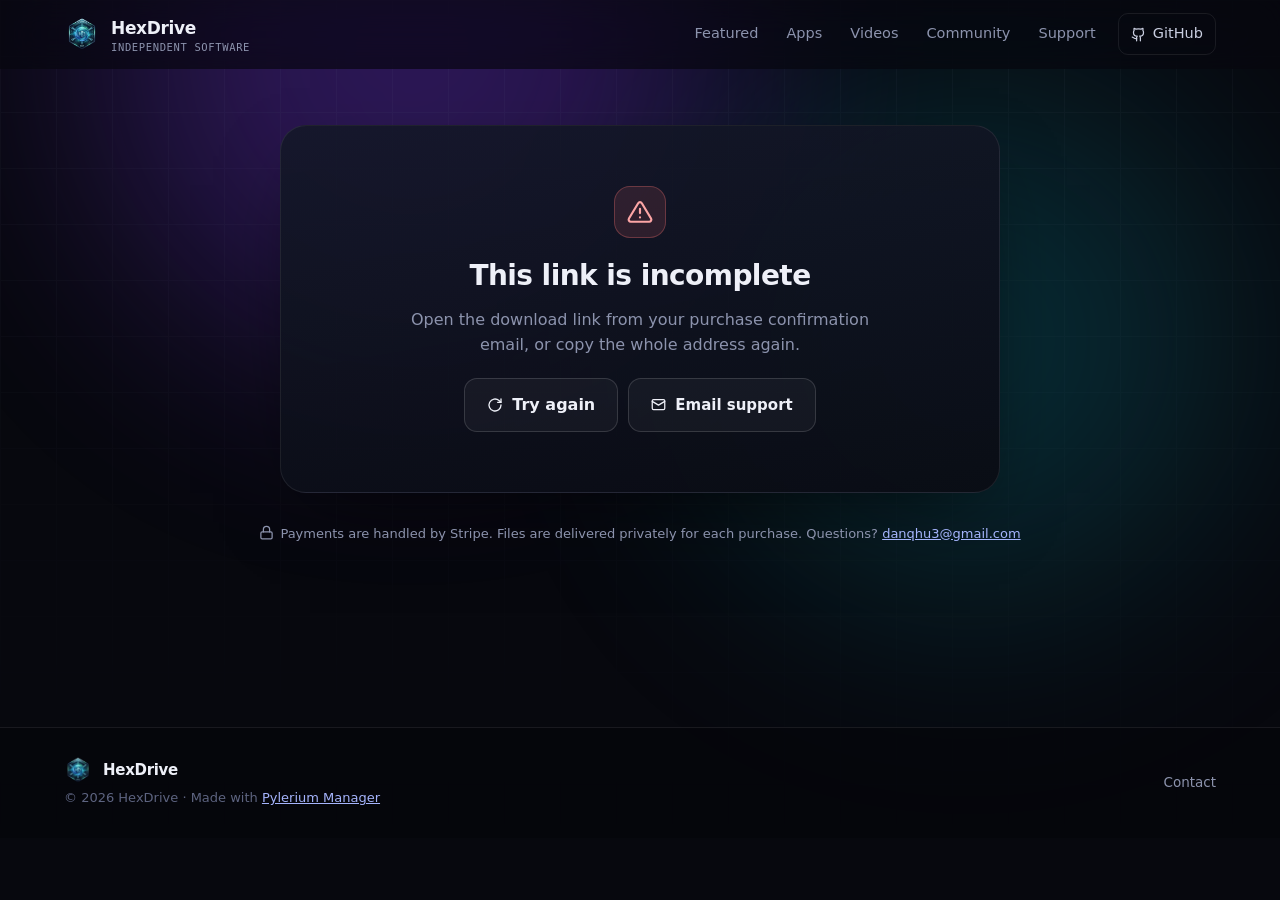
==== commit e77a9b8c: "Update Sections, Supply caffeine button, Community settings, YouTube videos, Supporter codes" ====
--- a/download/index.html
+++ b/download/index.html
@@ -26,7 +26,7 @@
     <a class="brand" href="../"><img class="mark" src="../assets/brand/logo-mwrnjsk7.png" alt="" width="44" height="44"><span>HexDrive<small>Independent software</small></span></a>
     <button class="menu-btn" type="button" aria-label="Menu"><svg class="i" viewBox="0 0 24 24" fill="none" stroke="currentColor" stroke-width="2" stroke-linecap="round" stroke-linejoin="round" aria-hidden="true"><path d="M4 6h16M4 12h16M4 18h16"/></svg></button>
     <nav class="nav-links">
-      <a href="../#featured">Featured</a><a href="../#apps">Apps</a><a href="../#videos">Videos</a><a href="../#support">Support</a>
+      <a href="../#featured">Featured</a><a href="../#apps">Apps</a><a href="../#videos">Videos</a><a href="../#community">Community</a><a href="../#support">Support</a>
       <a class="gh" href="https://github.com/Sh1tmunch3r" target="_blank" rel="noopener"><svg class="i" viewBox="0 0 24 24" fill="none" stroke="currentColor" stroke-width="2" stroke-linecap="round" stroke-linejoin="round" aria-hidden="true"><path d="M15 22v-4a4.8 4.8 0 0 0-1-3.5c3 0 6-2 6-5.5.08-1.25-.27-2.48-1-3.5.28-1.15.28-2.35 0-3.5 0 0-1 0-3 1.5-2.64-.5-5.36-.5-8 0C6 2 5 2 5 2c-.3 1.15-.3 2.35 0 3.5A5.4 5.4 0 0 0 4 9c0 3.5 3 5.5 6 5.5-.39.49-.68 1.05-.85 1.65-.17.6-.22 1.23-.15 1.85v4"/><path d="M9 18c-4.51 2-5-2-7-2"/></svg>GitHub</a>
       
     </nav>
@@ -53,9 +53,9 @@
 <dialog class="app-dlg form-dlg" id="submitDlg" aria-labelledby="sub-title"><button class="dlg-close" type="button" aria-label="Close"><svg class="i" viewBox="0 0 24 24" fill="none" stroke="currentColor" stroke-width="2" stroke-linecap="round" stroke-linejoin="round" aria-hidden="true"><path d="M18 6 6 18M6 6l12 12"/></svg></button><div class="dlg-scroll" id="submitBody"></div></dialog>
 
 <div class="toast" id="toast"></div>
-<script type="application/json" id="site-data">{"apps":[{"id":"my-first-app","name":"My First App","tagline":"Replace this with one line about what your app does.","description":"This is a sample app so your site isn't empty on day one. Open it in the Apps tab to change the name, add screenshots and a download link, or delete it.","category":"desktop","status":"live","version":"v1.0","platform":"Windows, macOS & Linux","featured":true,"accent":"studio","glyph":"sparkles","iconImage":"","cover":"","screenshots":[],"metricLabel":"","metricValue":"","techStack":[],"primaryLabel":"Download","primaryUrl":"","pageUrl":"","repoUrl":"","docsUrl":"","videoUrl":"","installCommand":"","features":["Fast and lightweight","Works offline","Free updates"],"embedTitle":"","embedCode":"","changelog":[{"ver":"v1.0","date":"","note":"First release."}],"community":false}],"categories":[{"id":"desktop","label":"Desktop","icon":"monitor"},{"id":"web","label":"Web","icon":"globe"},{"id":"extension","label":"Browser extensions","icon":"chrome"},{"id":"mobile","label":"Mobile & TV","icon":"tv"},{"id":"mods","label":"Games & mods","icon":"gamepad"},{"id":"devtools","label":"Developer tools","icon":"terminal"}],"socials":[],"supportEmail":"danqhu3@gmail.com","donate":null,"brand":"HexDrive","community":null,"perks":null,"siteUrl":"https://sh1tmunch3r.github.io/PixelTrade"}</script>
+<script type="application/json" id="site-data">{"apps":[{"id":"my-first-app","name":"My First App","tagline":"Replace this with one line about what your app does.","description":"This is a sample app so your site isn't empty on day one. Open it in the Apps tab to change the name, add screenshots and a download link, or delete it.","category":"desktop","status":"live","version":"v1.0","platform":"Windows, macOS & Linux","featured":true,"accent":"studio","glyph":"sparkles","iconImage":"","cover":"","screenshots":[],"metricLabel":"","metricValue":"","techStack":[],"primaryLabel":"Download","primaryUrl":"","pageUrl":"","repoUrl":"","docsUrl":"","videoUrl":"","installCommand":"","features":["Fast and lightweight","Works offline","Free updates"],"embedTitle":"","embedCode":"","changelog":[{"ver":"v1.0","date":"","note":"First release."}],"community":false}],"categories":[{"id":"desktop","label":"Desktop","icon":"monitor"},{"id":"web","label":"Web","icon":"globe"},{"id":"extension","label":"Browser extensions","icon":"chrome"},{"id":"mobile","label":"Mobile & TV","icon":"tv"},{"id":"mods","label":"Games & mods","icon":"gamepad"},{"id":"devtools","label":"Developer tools","icon":"terminal"}],"socials":[],"supportEmail":"danqhu3@gmail.com","donate":null,"brand":"HexDrive","community":{"salt":"b6add5392bd76efc7bbd268e","repo":"Sh1tmunch3r/PixelTrade","threshold":10,"currency":"AUD","prefix":"CAFE","codes":[],"email":"danqhu3@gmail.com"},"perks":null,"siteUrl":"https://sh1tmunch3r.github.io/PixelTrade"}</script>
 <script>window.SITE_BASE="../";</script>
-<script type="module" src="../js/studio.js?v=91a6861a1e"></script>
+<script type="module" src="../js/studio.js?v=729a62f0a7"></script>
 
 <script type="module" src="../js/download.js?v=28ee3d7d80"></script></body>
 </html>
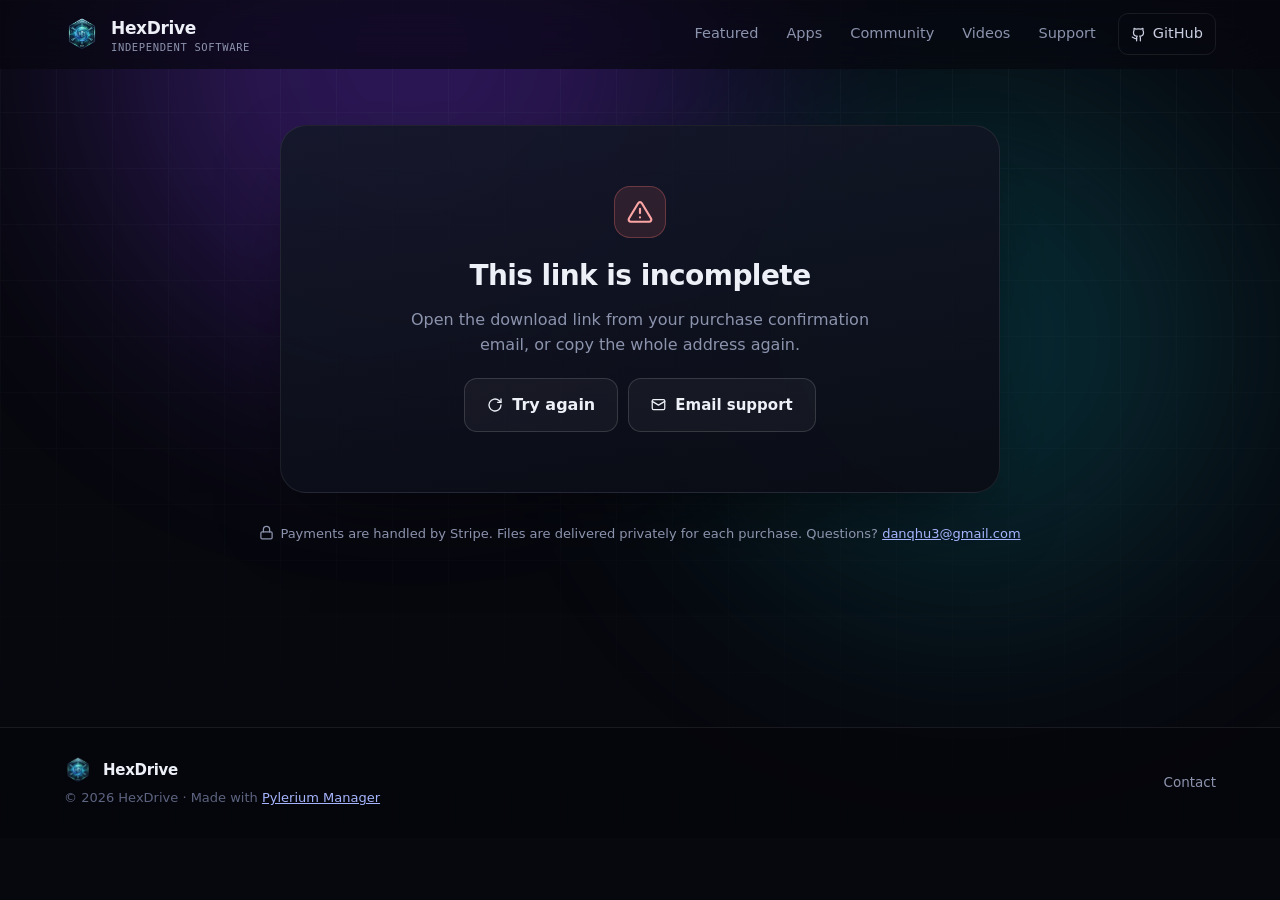
==== commit e3620e9d: "Update My First App, Sections, YouTube videos" ====
--- a/download/index.html
+++ b/download/index.html
@@ -15,10 +15,10 @@
 <meta property="og:url" content="https://sh1tmunch3r.github.io/PixelTrade/download/">
 <meta property="og:image" content="https://sh1tmunch3r.github.io/PixelTrade/assets/og-studio.png">
 <meta name="twitter:card" content="summary_large_image">
-<link rel="stylesheet" href="../css/showcase.css?v=895a82e6ec">
-<link rel="stylesheet" href="../css/studio.css?v=05972047d1">
+<link rel="stylesheet" href="../css/showcase.css?v=5afc7008ee">
+<link rel="stylesheet" href="../css/studio.css?v=1ec4407bd6">
 <meta name="robots" content="noindex, nofollow"><meta name="referrer" content="no-referrer"></head>
-<body class="app-page">
+<body class="app-page mm-sheet mm-right bp-860 m-compact m-cards-one m-sticky">
 <div class="ambient" aria-hidden="true"><span class="orb o1"></span><span class="orb o2"></span><span class="orb o3"></span><span class="gridlines"></span></div>
 
 <header class="nav">
@@ -26,7 +26,7 @@
     <a class="brand" href="../"><img class="mark" src="../assets/brand/logo-mwrnjsk7.png" alt="" width="44" height="44"><span>HexDrive<small>Independent software</small></span></a>
     <button class="menu-btn" type="button" aria-label="Menu"><svg class="i" viewBox="0 0 24 24" fill="none" stroke="currentColor" stroke-width="2" stroke-linecap="round" stroke-linejoin="round" aria-hidden="true"><path d="M4 6h16M4 12h16M4 18h16"/></svg></button>
     <nav class="nav-links">
-      <a href="../#featured">Featured</a><a href="../#apps">Apps</a><a href="../#videos">Videos</a><a href="../#community">Community</a><a href="../#support">Support</a>
+      <a href="../#featured">Featured</a><a href="../#apps">Apps</a><a href="../#community">Community</a><a href="../#videos">Videos</a><a href="../#support">Support</a>
       <a class="gh" href="https://github.com/Sh1tmunch3r" target="_blank" rel="noopener"><svg class="i" viewBox="0 0 24 24" fill="none" stroke="currentColor" stroke-width="2" stroke-linecap="round" stroke-linejoin="round" aria-hidden="true"><path d="M15 22v-4a4.8 4.8 0 0 0-1-3.5c3 0 6-2 6-5.5.08-1.25-.27-2.48-1-3.5.28-1.15.28-2.35 0-3.5 0 0-1 0-3 1.5-2.64-.5-5.36-.5-8 0C6 2 5 2 5 2c-.3 1.15-.3 2.35 0 3.5A5.4 5.4 0 0 0 4 9c0 3.5 3 5.5 6 5.5-.39.49-.68 1.05-.85 1.65-.17.6-.22 1.23-.15 1.85v4"/><path d="M9 18c-4.51 2-5-2-7-2"/></svg>GitHub</a>
       
     </nav>
@@ -53,9 +53,10 @@
 <dialog class="app-dlg form-dlg" id="submitDlg" aria-labelledby="sub-title"><button class="dlg-close" type="button" aria-label="Close"><svg class="i" viewBox="0 0 24 24" fill="none" stroke="currentColor" stroke-width="2" stroke-linecap="round" stroke-linejoin="round" aria-hidden="true"><path d="M18 6 6 18M6 6l12 12"/></svg></button><div class="dlg-scroll" id="submitBody"></div></dialog>
 
 <div class="toast" id="toast"></div>
-<script type="application/json" id="site-data">{"apps":[{"id":"my-first-app","name":"My First App","tagline":"Replace this with one line about what your app does.","description":"This is a sample app so your site isn't empty on day one. Open it in the Apps tab to change the name, add screenshots and a download link, or delete it.","category":"desktop","status":"live","version":"v1.0","platform":"Windows, macOS & Linux","featured":true,"accent":"studio","glyph":"sparkles","iconImage":"","cover":"","screenshots":[],"metricLabel":"","metricValue":"","techStack":[],"primaryLabel":"Download","primaryUrl":"","pageUrl":"","repoUrl":"","docsUrl":"","videoUrl":"","installCommand":"","features":["Fast and lightweight","Works offline","Free updates"],"embedTitle":"","embedCode":"","changelog":[{"ver":"v1.0","date":"","note":"First release."}],"community":false}],"categories":[{"id":"desktop","label":"Desktop","icon":"monitor"},{"id":"web","label":"Web","icon":"globe"},{"id":"extension","label":"Browser extensions","icon":"chrome"},{"id":"mobile","label":"Mobile & TV","icon":"tv"},{"id":"mods","label":"Games & mods","icon":"gamepad"},{"id":"devtools","label":"Developer tools","icon":"terminal"}],"socials":[],"supportEmail":"danqhu3@gmail.com","donate":null,"brand":"HexDrive","community":{"salt":"b6add5392bd76efc7bbd268e","repo":"Sh1tmunch3r/PixelTrade","threshold":10,"currency":"AUD","prefix":"CAFE","codes":[],"email":"danqhu3@gmail.com"},"perks":null,"siteUrl":"https://sh1tmunch3r.github.io/PixelTrade"}</script>
+<script type="application/json" id="site-data">{"apps":[{"id":"my-first-app","name":"My First App","tagline":"Replace this with one line about what your app does.","description":"This is a sample app so your site isn't empty on day one. Open it in the Apps tab to change the name, add screenshots and a download link, or delete it.","category":"desktop","status":"live","version":"v1.0","platform":"Windows, macOS & Linux","price":"","requirements":"","badge":"","featured":true,"accent":"studio","glyph":"sparkles","iconImage":"my-first-app/icon.png","cover":"my-first-app/pylerium-manager-social-1200x630.png","screenshots":["my-first-app/pylerium-manager-banner-1920x1080.png","my-first-app/pylerium-manager-feature-editor.png","my-first-app/pylerium-manager-feature-licences.png","my-first-app/pylerium-manager-feature-live.png","my-first-app/pylerium-manager-feature-store.png","my-first-app/pylerium-manager-feature-tax.png","my-first-app/pylerium-manager-feature-website.png","my-first-app/pylerium-manager-social-1200x630-2.png","my-first-app/pylerium-manager-square-1080.png","my-first-app/pylerium-manager-story-1080x1920.png"],"metricLabel":"","metricValue":"","techStack":[],"primaryLabel":"Download","primaryUrl":"","pageUrl":"","repoUrl":"","docsUrl":"","videoUrl":"","installCommand":"","features":["Fast and lightweight","Works offline","Free updates"],"embedTitle":"","embedCode":"","changelog":[{"ver":"v1.0","date":"","note":"First release."}],"community":false,"updatedAt":"2026-11-23","socialImage":"my-first-app/social-mwsvk56k.png"}],"categories":[{"id":"desktop","label":"Desktop","icon":"monitor"},{"id":"web","label":"Web","icon":"globe"},{"id":"extension","label":"Browser extensions","icon":"chrome"},{"id":"mobile","label":"Mobile & TV","icon":"tv"},{"id":"mods","label":"Games & mods","icon":"gamepad"},{"id":"devtools","label":"Developer tools","icon":"terminal"}],"socials":[],"supportEmail":"danqhu3@gmail.com","donate":null,"brand":"HexDrive","community":{"salt":"b6add5392bd76efc7bbd268e","repo":"Sh1tmunch3r/PixelTrade","threshold":10,"currency":"AUD","prefix":"CAFE","codes":[],"email":"danqhu3@gmail.com"},"perks":null,"siteUrl":"https://sh1tmunch3r.github.io/PixelTrade","nav":[{"id":"featured","href":"#featured","label":"Featured","icon":"star","top":true},{"id":"apps","href":"#apps","label":"Apps","icon":"grid","top":true},{"id":"community","href":"#community","label":"Community","icon":"crown","top":true},{"id":"videos","href":"#videos","label":"Videos","icon":"youtube","top":true},{"id":"embeds","href":"#embeds","label":"Links","icon":"link","top":false},{"id":"studio","href":"#studio","label":"About","icon":"sparkles","top":false},{"id":"support","href":"#support","label":"Support","icon":"mail","top":true}],"mobile":{"menu":"sheet","side":"right","breakpoint":860,"title":"","counts":true,"socials":true,"search":true,"donate":true,"spy":true,"external":true,"bar":false,"toTop":true,"stickyFilters":true,"compactHero":true,"hideStats":false,"cards":"one","hideAnnounce":false,"calm":false,"haptics":true}}</script>
 <script>window.SITE_BASE="../";</script>
-<script type="module" src="../js/studio.js?v=729a62f0a7"></script>
+<script type="module" src="../js/studio.js?v=f2d40874ae"></script>
+<script type="module" src="../js/menu.js?v=485c596080"></script>
 
 <script type="module" src="../js/download.js?v=28ee3d7d80"></script></body>
 </html>
--- a/css/showcase.css
+++ b/css/showcase.css
@@ -36,6 +36,12 @@
 /* ---------- Covers ---------- */
 .cover { position: relative; width: 100%; height: 100%; overflow: hidden; background: var(--bg2); }
 .cover img { width: 100%; height: 100%; object-fit: cover; object-position: top center; display: block; transition: transform .6s var(--ease); }
+/* Whole cover, never cropped: contained image over a blurred, darkened copy that fills the frame */
+.cover.fit { background: #05060A; isolation: isolate; }
+.cover.fit .cv-bg { position: absolute; inset: 0; z-index: -1; object-fit: cover; filter: blur(28px) saturate(1.25) brightness(.5); transform: scale(1.18); }
+.cover.fit .cv-img { position: relative; object-fit: contain; object-position: center; }
+.pcard:hover .cover.fit .cv-bg { transform: scale(1.18); }
+.pcard:hover .cover.fit .cv-img { transform: scale(1.02); }
 .cover.gen { background:
   radial-gradient(120% 90% at 0% 0%, color-mix(in srgb, var(--a1) 34%, transparent), transparent 55%),
   radial-gradient(110% 90% at 100% 100%, color-mix(in srgb, var(--a2) 30%, transparent), transparent 60%), #0A0C15; }
@@ -105,8 +111,8 @@
 
 /* Featured (wide) card */
 .pcard.wide { flex-direction: row; min-height: 340px; }
-.pcard.wide .pcard-media { flex: 1.25; aspect-ratio: auto; border-bottom: 0; border-right: 1px solid var(--line); }
-.pcard.wide .pcard-media::after { inset: 0 0 0 auto; width: 30%; height: auto; background: linear-gradient(90deg, transparent, rgba(12,14,24,.55)); }
+.pcard.wide .pcard-media { flex: 0 0 57%; aspect-ratio: auto; min-height: 340px; border-bottom: 0; border-right: 1px solid var(--line); }
+.pcard.wide .pcard-media::after { inset: 0 0 0 auto; width: 14%; height: auto; background: linear-gradient(90deg, transparent, rgba(12,14,24,.35)); }
 .pcard.wide > .pcard-body, .pcard.wide > .pcard-foot { }
 .pcard.wide .pcard-side { flex: 1; display: flex; flex-direction: column; min-width: 0; }
 .pcard.wide .pcard-head { margin-top: 0; }
@@ -118,7 +124,7 @@
 .pcard.wide .app-ico { width: 52px; height: 52px; font-size: 25px; box-shadow: 0 0 26px -8px var(--a1); }
 @media (max-width: 860px) {
   .pcard.wide { flex-direction: column; min-height: 0; }
-  .pcard.wide .pcard-media { aspect-ratio: 16 / 9; border-right: 0; border-bottom: 1px solid var(--line); flex: none; }
+  .pcard.wide .pcard-media { aspect-ratio: 16 / 9; min-height: 0; border-right: 0; border-bottom: 1px solid var(--line); flex: none; }
   .pcard.wide .pcard-media::after { inset: auto 0 0 0; width: auto; height: 40%; background: linear-gradient(transparent, rgba(10,12,20,.55)); }
 }
 
@@ -212,6 +218,7 @@
 .s-ov b { font-size: 13.5px; line-height: 1.35; font-weight: 650; display: -webkit-box; -webkit-line-clamp: 3; -webkit-box-orient: vertical; overflow: hidden; }
 .s-ov small { font: 500 11px var(--mono); color: rgba(255,255,255,.7); }
 .d-video .yt-lite { border: 1px solid var(--line); }
+.d-vid { display: block; width: 100%; aspect-ratio: 16 / 9; border-radius: 14px; border: 1px solid var(--line); background: #000; }
 
 /* ---------- Embeds ---------- */
 .embed-box { border-radius: 14px; overflow: hidden; }
--- a/css/studio.css
+++ b/css/studio.css
@@ -185,12 +185,57 @@
 @media (max-width: 640px) { .short-dlg .dlg-close { right: 8px; top: 8px; } }
 
 /* ---------- Embeds ---------- */
-#embeds { display: grid; grid-template-columns: repeat(2, 1fr); gap: 22px; }
-#embeds .sec-head, .embed-block.w-full { grid-column: 1 / -1; }
+#embeds .embeds { display: grid; grid-template-columns: repeat(2, minmax(0, 1fr)); gap: 22px; }
+.embed-block.w-full { grid-column: 1 / -1; }
+.embed-box { border-radius: 14px; overflow: hidden; display: grid; justify-items: center; }
+.embed-box > * { max-width: 100%; }
+.embed-box iframe { display: block; width: 100%; border: 0; border-radius: 14px; background: #05060A; }
 .embed-block { padding: 22px; border-radius: var(--r); background: linear-gradient(180deg, rgba(20,24,41,.8), rgba(13,16,28,.9)); border: 1px solid var(--line); min-width: 0; }
 .embed-block h3 { margin: 0 0 4px; font-size: 19px; }
 .embed-block > p { margin: 0 0 14px; color: var(--muted); }
-@media (max-width: 760px) { #embeds { grid-template-columns: 1fr; } }
+@media (max-width: 760px) { #embeds .embeds { grid-template-columns: 1fr; } }
+.embed-block.is-card { padding: 0; background: none; border: 0; }
+.embed-block.is-card > h3, .embed-block.is-card > p { padding: 0 4px; }
+/* Card embeds (Product Hunt and links): drawn in the site's style instead of a third-party widget */
+.ecard { --pv: #8B5CF6; position: relative; display: flex; align-items: center; gap: 20px; padding: 22px 24px; border-radius: var(--r); text-decoration: none; color: var(--text); overflow: hidden;
+  background: radial-gradient(120% 140% at 0% 0%, color-mix(in srgb, var(--pv) 22%, transparent), transparent 55%), linear-gradient(180deg, rgba(20,24,41,.85), rgba(13,16,28,.92));
+  border: 1px solid color-mix(in srgb, var(--pv) 30%, var(--line)); transition: transform .3s var(--ease), border-color .3s, box-shadow .3s; }
+.ecard:hover { transform: translateY(-2px); border-color: color-mix(in srgb, var(--pv) 60%, transparent); box-shadow: 0 24px 60px -30px color-mix(in srgb, var(--pv) 70%, transparent); }
+.ecard.pv-producthunt { --pv: #FF6154; }
+.ec-ico { flex: none; width: 72px; height: 72px; border-radius: 18px; object-fit: cover; box-shadow: 0 12px 30px -12px rgba(0,0,0,.7); border: 1px solid rgba(255,255,255,.08); }
+.ec-ico.gen { display: grid; place-items: center; background: color-mix(in srgb, var(--pv) 18%, #0B0E18); color: var(--pv); } .ec-ico.gen .i { width: 34px; height: 34px; }
+.ec-body { display: flex; flex-direction: column; gap: 5px; min-width: 0; flex: 1; }
+.ec-kicker { display: inline-flex; align-items: center; gap: 6px; font: 700 11px var(--mono); letter-spacing: .1em; text-transform: uppercase; color: color-mix(in srgb, var(--pv) 80%, white); }
+.ec-kicker .i { width: 15px; height: 15px; }
+.ec-body b { font-size: 21px; letter-spacing: -.01em; }
+.ec-text { color: var(--soft); font-size: 15px; line-height: 1.5; }
+.ec-btn { flex: none; display: inline-flex; align-items: center; gap: 8px; padding: 12px 18px; border-radius: 999px; font-weight: 700; font-size: 14px; color: #fff; background: var(--pv); box-shadow: 0 10px 28px -12px var(--pv); }
+.ec-btn .i { width: 16px; height: 16px; transition: transform .25s var(--ease); } .ecard:hover .ec-btn .i { transform: translateX(3px); }
+@media (max-width: 640px) { .ecard { flex-wrap: wrap; } .ec-ico { width: 56px; height: 56px; } .ec-btn { width: 100%; justify-content: center; } }
+
+/* ---------- Latest posts (social feed from Connectors) ---------- */
+#news .follow { display: flex; flex-wrap: wrap; gap: 8px; }
+#news .follow .i { width: 16px; height: 16px; }
+.feed { display: grid; grid-template-columns: repeat(3, minmax(0, 1fr)); gap: 18px; }
+@media (max-width: 1000px) { .feed { grid-template-columns: repeat(2, minmax(0, 1fr)); } }
+@media (max-width: 640px) { .feed { grid-template-columns: 1fr; } }
+.fcard { --pc: #8B5CF6; display: flex; flex-direction: column; gap: 12px; padding: 18px; border-radius: var(--r); color: var(--text); text-decoration: none; min-width: 0;
+  background: linear-gradient(180deg, rgba(20,24,41,.82), rgba(13,16,28,.92)); border: 1px solid var(--line); transition: transform .3s var(--ease), border-color .3s; }
+.fcard:hover { transform: translateY(-3px); border-color: color-mix(in srgb, var(--pc) 55%, transparent); }
+.fcard.p-x { --pc: #E7E9EA; } .fcard.p-mastodon { --pc: #8C8DFF; } .fcard.p-devto { --pc: #A5B4FC; } .fcard.p-telegram { --pc: #2AABEE; } .fcard.p-linkedin { --pc: #0A66C2; }
+.fc-top { display: flex; align-items: center; gap: 10px; font-size: 14px; }
+.fc-net { display: grid; place-items: center; width: 32px; height: 32px; border-radius: 10px; color: var(--pc); background: color-mix(in srgb, var(--pc) 14%, transparent); border: 1px solid color-mix(in srgb, var(--pc) 28%, transparent); }
+.fc-net .i { width: 17px; height: 17px; }
+.fc-top time { margin-left: auto; color: var(--muted); font: 500 12px var(--mono); }
+.fc-img { border-radius: 12px; overflow: hidden; aspect-ratio: 16 / 9; background: #05060A; border: 1px solid var(--line); }
+.fc-img img { width: 100%; height: 100%; object-fit: contain; display: block; }
+.fcard h3 { margin: 0; font-size: 16.5px; line-height: 1.35; }
+.fcard p { margin: 0; color: var(--soft); font-size: 14.5px; line-height: 1.55; white-space: pre-line; display: -webkit-box; -webkit-line-clamp: 6; -webkit-box-orient: vertical; overflow: hidden; }
+.fc-foot { margin-top: auto; display: flex; align-items: center; gap: 12px; padding-top: 4px; color: var(--muted); font: 600 12px var(--mono); }
+.fc-foot span { display: inline-flex; align-items: center; gap: 5px; } .fc-foot .i { width: 14px; height: 14px; }
+.fc-foot .sp { flex: 1; }
+.fc-foot em { font-style: normal; display: inline-flex; align-items: center; gap: 5px; color: color-mix(in srgb, var(--pc) 75%, white); }
+.fcard:hover .fc-foot em .i { transform: translateX(3px); } .fc-foot em .i { transition: transform .25s var(--ease); }
 
 /* ---------- Community ---------- */
 .comm { display: grid; grid-template-columns: 1.5fr 1fr; gap: 22px; align-items: start; }
@@ -400,3 +445,118 @@
 .perk-confetti i { position: absolute; top: -12px; width: 8px; height: 14px; border-radius: 2px; animation: perkfall linear forwards; }
 @keyframes perkfall { to { transform: translateY(110vh) rotate(720deg); opacity: .3; } }
 @media (prefers-reduced-motion: reduce) { .perk, .perk-glow, .perk-win .comm-ico { transition: none; animation: none; } .perk-confetti { display: none; } }
+
+/* ======================================================================= donation button: styles and labels */
+.caffeine.st-violet, .cafe-float.st-violet { color: #fff; background: linear-gradient(120deg, #A78BFA, #8B5CF6 50%, #6366F1); box-shadow: 0 14px 34px -14px rgba(139,92,246,.95), inset 0 1px 0 rgba(255,255,255,.35); }
+.caffeine.st-pink, .cafe-float.st-pink { color: #fff; background: linear-gradient(120deg, #F9A8D4, #EC4899 50%, #DB2777); box-shadow: 0 14px 34px -14px rgba(236,72,153,.9), inset 0 1px 0 rgba(255,255,255,.35); }
+.caffeine.st-teal, .cafe-float.st-teal { color: #04201C; background: linear-gradient(120deg, #99F6E4, #2DD4BF 50%, #38BDF8); box-shadow: 0 14px 34px -14px rgba(45,212,191,.9), inset 0 1px 0 rgba(255,255,255,.45); }
+.caffeine.st-mono, .cafe-float.st-mono { color: #0B0D16; background: linear-gradient(120deg, #fff, #E2E6F3); box-shadow: 0 14px 34px -14px rgba(255,255,255,.5), inset 0 1px 0 #fff; }
+.caffeine.st-outline, .cafe-float.st-outline { color: var(--text); background: rgba(255,255,255,.04); border: 1px solid var(--line2); box-shadow: none; }
+.caffeine.st-outline:hover { border-color: rgba(255,255,255,.3); box-shadow: 0 16px 34px -18px rgba(0,0,0,.8); }
+.nav-links a.caffeine.st-violet, .nav-links a.caffeine.st-pink { color: #fff; } .nav-links a.caffeine.st-teal { color: #04201C; } .nav-links a.caffeine.st-mono { color: #0B0D16; background: #fff; }
+.nav-links a.caffeine.st-violet { background: linear-gradient(120deg, #A78BFA, #6366F1); } .nav-links a.caffeine.st-pink { background: linear-gradient(120deg, #F472B6, #DB2777); } .nav-links a.caffeine.st-teal { background: linear-gradient(120deg, #5EEAD4, #38BDF8); }
+.nav-links a.caffeine.st-outline { color: var(--text); background: transparent; border: 1px solid var(--line2); }
+.cafe-float.st-violet .cf-cup, .cafe-float.st-pink .cf-cup { background: rgba(0,0,0,.35); color: #fff; } .cafe-float.st-teal .cf-cup { background: #04201C; color: #5EEAD4; }
+.cafe-float.st-mono .cf-cup { background: #0B0D16; color: #fff; } .cafe-float.st-outline { backdrop-filter: blur(14px); background: rgba(13,16,28,.85); } .cafe-float.st-outline .cf-cup { background: rgba(255,255,255,.08); color: #FCD34D; }
+.caffeine.no-steam .steam { display: none; }
+.caffeine .cf-s { display: none; }
+.cafe-wrap { display: inline-flex; flex-direction: column; align-items: center; gap: 6px; }
+.cafe-sub { color: var(--muted); font-size: 12.5px; max-width: 260px; text-align: center; line-height: 1.4; }
+.cafe-float.side-left { right: auto; left: 22px; }
+.cafe-float.fc-always { max-width: 56px; padding: 0 8px; } .cafe-float.fc-always:hover { max-width: 260px; padding: 0 20px 0 8px; }
+@media (max-width: 760px) {
+  .caffeine[data-short] .cf-l { display: none; } .caffeine[data-short] .cf-s { display: inline; }
+  .cafe-float.fm-hide { display: none; }
+  .cafe-float.fm-mini { max-width: 50px; padding: 0 7px; } .cafe-float.fm-mini .cf-txt { opacity: 0; }
+  .cafe-float.side-left { left: 14px; }
+  body.m-bar .cafe-float { bottom: calc(82px + env(safe-area-inset-bottom)); }
+}
+
+/* ======================================================================= navigation: when the top links fold into the menu */
+.nav-links a.on { color: var(--text); background: rgba(255,255,255,.06); }
+.menu-btn { transition: background .2s, border-color .2s; } .menu-btn:active { transform: scale(.96); }
+body.m-open .menu-btn { background: rgba(139,92,246,.16); border-color: rgba(139,92,246,.45); }
+@media (max-width: 1100px) { body.bp-1100 .menu-btn { display: grid; } body.bp-1100 .nav-links { display: none; } }
+@media (max-width: 980px) { body.bp-980 .menu-btn { display: grid; } body.bp-980 .nav-links { display: none; } }
+@media (max-width: 860px) { body.bp-860 .menu-btn { display: grid; } body.bp-860 .nav-links { display: none; } }
+@media (min-width: 641px) and (max-width: 760px) {
+  body.bp-640 .menu-btn { display: none; }
+  body.bp-640 .nav-links { display: flex; position: static; flex-direction: row; padding: 0; background: none; border: 0; box-shadow: none; overflow-x: auto; scrollbar-width: none; }
+  body.bp-640 .nav-links a { padding: 8px 10px; white-space: nowrap; }
+}
+@media (max-width: 640px) { body.bp-640 .menu-btn { display: grid; } body.bp-640 .nav-links { display: none; } }
+
+/* ======================================================================= the mobile menu */
+.m-scrim { position: fixed; inset: 0; z-index: 90; background: rgba(3,4,8,.55); backdrop-filter: blur(4px); opacity: 0; pointer-events: none; transition: opacity .3s; }
+.m-scrim.in { opacity: 1; pointer-events: auto; }
+.m-menu { position: fixed; z-index: 91; top: 0; bottom: 0; right: 0; width: min(380px, 88vw); display: flex; flex-direction: column; gap: 14px; overflow-y: auto; overscroll-behavior: contain;
+  padding: calc(14px + env(safe-area-inset-top)) 16px calc(18px + env(safe-area-inset-bottom)); background: linear-gradient(180deg, rgba(17,20,36,.98), rgba(9,11,20,.98));
+  border-left: 1px solid var(--line2); box-shadow: -30px 0 80px rgba(0,0,0,.55); transform: translateX(104%); visibility: hidden; transition: transform .38s var(--ease), visibility 0s linear .38s; }
+.m-menu.m-left { right: auto; left: 0; border-left: 0; border-right: 1px solid var(--line2); box-shadow: 30px 0 80px rgba(0,0,0,.55); transform: translateX(-104%); }
+.m-menu.in { transform: none; visibility: visible; transition: transform .38s var(--ease), visibility 0s; }
+.m-menu.m-full { width: 100vw; border: 0; transform: translateY(-14px) scale(.985); opacity: 0; transition: transform .32s var(--ease), opacity .25s, visibility 0s linear .32s; }
+.m-menu.m-full.in { transform: none; opacity: 1; transition: transform .32s var(--ease), opacity .25s, visibility 0s; }
+.m-menu.m-drop { top: calc(68px + env(safe-area-inset-top)); bottom: auto; left: 10px; right: 10px; width: auto; max-height: calc(100dvh - 86px); border-radius: 20px; border: 1px solid var(--line2);
+  padding-top: 14px; transform: translateY(-10px); opacity: 0; transition: transform .28s var(--ease), opacity .22s, visibility 0s linear .28s; }
+.m-menu.m-drop.in { transform: none; opacity: 1; transition: transform .28s var(--ease), opacity .22s, visibility 0s; }
+.m-menu.m-drop .m-head { display: none; }
+body.m-open { overflow: hidden; } body.m-open .m-menu { touch-action: pan-y; }
+.m-head { display: flex; align-items: center; justify-content: space-between; gap: 10px; padding-bottom: 12px; border-bottom: 1px solid var(--line); }
+.m-head .brand small { display: none; }
+.m-x { width: 42px; height: 42px; border-radius: 12px; border: 1px solid var(--line2); background: rgba(255,255,255,.04); color: var(--text); display: grid; place-items: center; font-size: 18px; cursor: pointer; flex: none; }
+.m-title { margin: 0; color: var(--muted); font: 600 11px var(--mono); letter-spacing: .08em; text-transform: uppercase; }
+.m-search { display: flex; align-items: center; gap: 10px; width: 100%; min-height: 48px; padding: 0 14px; border-radius: 14px; border: 1px solid var(--line2); background: rgba(255,255,255,.035); color: var(--muted); font: inherit; font-size: 15px; cursor: pointer; text-align: left; }
+.m-search .i { color: var(--sky); font-size: 18px; }
+.m-list { display: flex; flex-direction: column; gap: 3px; }
+.m-list a { display: flex; align-items: center; gap: 12px; min-height: 52px; padding: 0 12px; border-radius: 14px; color: var(--soft); text-decoration: none; font-size: 16px; font-weight: 600; transition: background .2s, color .2s;
+  opacity: 0; transform: translateX(10px); }
+.m-menu.in .m-list a { opacity: 1; transform: none; transition: background .2s, color .2s, opacity .35s var(--ease), transform .35s var(--ease); }
+.m-menu.in .m-list a:nth-child(2) { transition-delay: 0s, 0s, .03s, .03s; } .m-menu.in .m-list a:nth-child(3) { transition-delay: 0s, 0s, .06s, .06s; } .m-menu.in .m-list a:nth-child(4) { transition-delay: 0s, 0s, .09s, .09s; }
+.m-menu.in .m-list a:nth-child(5) { transition-delay: 0s, 0s, .12s, .12s; } .m-menu.in .m-list a:nth-child(n+6) { transition-delay: 0s, 0s, .15s, .15s; }
+.m-list a:active, .m-list a:hover { background: rgba(255,255,255,.05); color: var(--text); }
+.m-list a.on { background: linear-gradient(90deg, rgba(139,92,246,.18), rgba(56,189,248,.06)); color: var(--text); box-shadow: inset 2px 0 0 var(--violet); }
+.m-ico { width: 34px; height: 34px; border-radius: 10px; display: grid; place-items: center; background: rgba(255,255,255,.05); border: 1px solid var(--line); color: var(--teal); font-size: 16px; flex: none; }
+.m-list a.on .m-ico { color: #C4B5FD; border-color: rgba(139,92,246,.4); }
+.m-lbl { flex: 1; min-width: 0; overflow: hidden; text-overflow: ellipsis; white-space: nowrap; }
+.m-list em { font: 600 11.5px var(--mono); font-style: normal; color: var(--muted); padding: 3px 8px; border-radius: 999px; background: rgba(255,255,255,.06); }
+.m-chev { color: var(--dim); font-size: 14px; }
+.m-acts { display: grid; grid-template-columns: 1fr 1fr; gap: 8px; } .m-acts .m-act:only-child { grid-column: 1 / -1; }
+.m-act { display: flex; align-items: center; justify-content: center; gap: 8px; min-height: 48px; border-radius: 14px; border: 1px solid var(--line2); background: rgba(255,255,255,.04); color: var(--text); font: inherit; font-weight: 600; font-size: 14.5px; cursor: pointer; }
+.m-act .i { color: var(--violet); }
+.m-exts { display: flex; flex-direction: column; gap: 6px; }
+.m-ext { display: flex; align-items: center; gap: 10px; min-height: 46px; padding: 0 14px; border-radius: 14px; border: 1px solid var(--line); color: var(--soft); text-decoration: none; font-weight: 600; }
+.m-foot { margin-top: auto; display: flex; flex-direction: column; align-items: stretch; gap: 14px; padding-top: 14px; border-top: 1px solid var(--line); }
+.m-donate { justify-content: center; width: 100%; min-height: 52px; }
+.m-foot .cafe-sub { align-self: center; margin-top: -6px; }
+.m-foot .socials { justify-content: center; flex-wrap: wrap; }
+body.m-open .cafe-float, body.m-open .m-bar, body.m-open .m-top { opacity: 0; pointer-events: none; }
+
+/* ======================================================================= bottom bar and back to top (phones) */
+.m-bar, .m-top { display: none; }
+@media (max-width: 760px) {
+  .m-bar { position: fixed; z-index: 70; left: 10px; right: 10px; bottom: calc(10px + env(safe-area-inset-bottom)); display: flex; justify-content: space-around; gap: 2px; padding: 6px;
+    border-radius: 20px; background: rgba(13,16,28,.9); backdrop-filter: blur(18px) saturate(1.4); border: 1px solid var(--line2); box-shadow: 0 20px 50px rgba(0,0,0,.55); transition: transform .35s var(--ease), opacity .3s; }
+  .m-bar.away { transform: translateY(130%); opacity: 0; }
+  .m-bar a, .m-bar button { flex: 1; min-width: 0; display: flex; flex-direction: column; align-items: center; justify-content: center; gap: 3px; min-height: 52px; padding: 0 4px; border: 0; border-radius: 14px; background: none;
+    color: var(--muted); font: inherit; font-size: 10.5px; font-weight: 600; text-decoration: none; cursor: pointer; }
+  .m-bar span { max-width: 100%; overflow: hidden; text-overflow: ellipsis; white-space: nowrap; }
+  .m-bar .i { font-size: 19px; } .m-bar .on { color: var(--text); background: rgba(139,92,246,.16); } .m-bar .on .i { color: #C4B5FD; }
+  body.m-bar main, body.m-bar footer.site { padding-bottom: 76px; }
+  .m-top { position: fixed; z-index: 65; left: 50%; bottom: calc(18px + env(safe-area-inset-bottom)); display: grid; place-items: center; width: 44px; height: 44px; margin-left: -22px; border-radius: 50%;
+    border: 1px solid var(--line2); background: rgba(13,16,28,.88); backdrop-filter: blur(12px); color: var(--text); font-size: 18px; cursor: pointer; opacity: 0; transform: translateY(20px); pointer-events: none; transition: .3s var(--ease); }
+  .m-top.in { opacity: 1; transform: none; pointer-events: auto; }
+  body.m-bar .m-top { bottom: calc(86px + env(safe-area-inset-bottom)); }
+
+  /* ---------------------------------------------------------------- mobile layout options (Site settings, Mobile and menu) */
+  body.m-compact .hero { padding-top: 34px; } body.m-compact .hero h1 { margin: 16px auto 12px; font-size: clamp(32px, 9vw, 44px); } body.m-compact .hero .lead { font-size: 15.5px; }
+  body.m-compact .ctas { gap: 10px; } body.m-compact .ctas > * { flex: 1 1 100%; justify-content: center; } body.m-compact .ctas .cafe-wrap .caffeine { width: 100%; justify-content: center; }
+  body.m-compact .stats { margin-top: 28px; }
+  body.m-nostats .hero .stats { display: none; }
+  body.m-cards-two .grid { grid-template-columns: repeat(2, minmax(0, 1fr)); gap: 12px; }
+  body.m-noann .announce { display: none !important; }
+  body.m-calm .ambient { display: none; } body.m-calm .reveal { opacity: 1 !important; transform: none !important; transition: none !important; }
+  body.m-sticky #apps .filters { position: sticky; top: 68px; z-index: 30; margin-left: -16px; margin-right: -16px; padding: 10px 16px; background: rgba(7,8,14,.88); backdrop-filter: blur(16px); border-bottom: 1px solid var(--line); }
+  body.m-sticky #apps .filters .search { flex: 1 1 100%; }
+  .btn, .tab { min-height: 44px; } .tabs { -webkit-overflow-scrolling: touch; }
+}
+@media (prefers-reduced-motion: reduce) { .m-menu, .m-list a, .m-bar, .m-top, .m-scrim { transition: none !important; } }
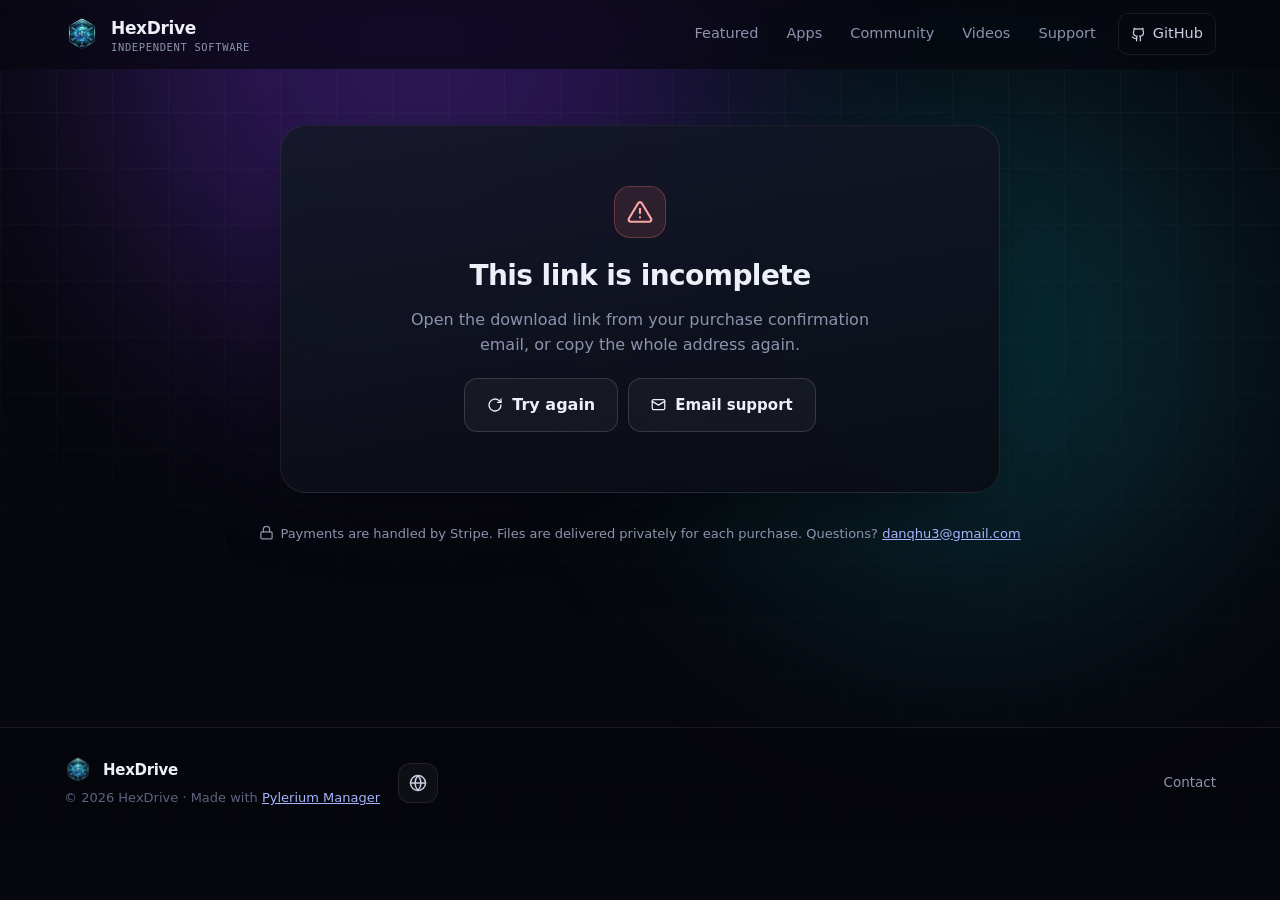
==== commit 227e8820: "Update My First App, Social links, YouTube videos" ====
--- a/download/index.html
+++ b/download/index.html
@@ -16,7 +16,7 @@
 <meta property="og:image" content="https://sh1tmunch3r.github.io/PixelTrade/assets/og-studio.png">
 <meta name="twitter:card" content="summary_large_image">
 <link rel="stylesheet" href="../css/showcase.css?v=5afc7008ee">
-<link rel="stylesheet" href="../css/studio.css?v=1ec4407bd6">
+<link rel="stylesheet" href="../css/studio.css?v=c024585449">
 <meta name="robots" content="noindex, nofollow"><meta name="referrer" content="no-referrer"></head>
 <body class="app-page mm-sheet mm-right bp-860 m-compact m-cards-one m-sticky">
 <div class="ambient" aria-hidden="true"><span class="orb o1"></span><span class="orb o2"></span><span class="orb o3"></span><span class="gridlines"></span></div>
@@ -43,7 +43,7 @@
 <footer class="site">
   <div class="wrap">
     <div class="f-brand"><a class="brand" href="../"><img class="mark" src="../assets/brand/logo-mwrnjsk7.png" alt="" width="44" height="44"><span>HexDrive</span></a><span class="copy-note">© 2026 HexDrive · Made with <a href="https://pylerium.github.io/manager/" target="_blank" rel="noopener">Pylerium Manager</a></span></div>
-    
+    <div class="socials"><a href="https://pylerium.github.io/manager/" target="_blank" rel="noopener" title="Pylerium Manager" aria-label="Pylerium Manager"><svg class="i" viewBox="0 0 24 24" fill="none" stroke="currentColor" stroke-width="2" stroke-linecap="round" stroke-linejoin="round" aria-hidden="true"><circle cx="12" cy="12" r="10"/><path d="M2 12h20"/><path d="M12 2a15.3 15.3 0 0 1 4 10 15.3 15.3 0 0 1-4 10 15.3 15.3 0 0 1-4-10 15.3 15.3 0 0 1 4-10z"/></svg></a></div>
     <nav><a href="mailto:danqhu3@gmail.com">Contact</a></nav>
   </div>
 </footer>
@@ -53,7 +53,7 @@
 <dialog class="app-dlg form-dlg" id="submitDlg" aria-labelledby="sub-title"><button class="dlg-close" type="button" aria-label="Close"><svg class="i" viewBox="0 0 24 24" fill="none" stroke="currentColor" stroke-width="2" stroke-linecap="round" stroke-linejoin="round" aria-hidden="true"><path d="M18 6 6 18M6 6l12 12"/></svg></button><div class="dlg-scroll" id="submitBody"></div></dialog>
 
 <div class="toast" id="toast"></div>
-<script type="application/json" id="site-data">{"apps":[{"id":"my-first-app","name":"My First App","tagline":"Replace this with one line about what your app does.","description":"This is a sample app so your site isn't empty on day one. Open it in the Apps tab to change the name, add screenshots and a download link, or delete it.","category":"desktop","status":"live","version":"v1.0","platform":"Windows, macOS & Linux","price":"","requirements":"","badge":"","featured":true,"accent":"studio","glyph":"sparkles","iconImage":"my-first-app/icon.png","cover":"my-first-app/pylerium-manager-social-1200x630.png","screenshots":["my-first-app/pylerium-manager-banner-1920x1080.png","my-first-app/pylerium-manager-feature-editor.png","my-first-app/pylerium-manager-feature-licences.png","my-first-app/pylerium-manager-feature-live.png","my-first-app/pylerium-manager-feature-store.png","my-first-app/pylerium-manager-feature-tax.png","my-first-app/pylerium-manager-feature-website.png","my-first-app/pylerium-manager-social-1200x630-2.png","my-first-app/pylerium-manager-square-1080.png","my-first-app/pylerium-manager-story-1080x1920.png"],"metricLabel":"","metricValue":"","techStack":[],"primaryLabel":"Download","primaryUrl":"","pageUrl":"","repoUrl":"","docsUrl":"","videoUrl":"","installCommand":"","features":["Fast and lightweight","Works offline","Free updates"],"embedTitle":"","embedCode":"","changelog":[{"ver":"v1.0","date":"","note":"First release."}],"community":false,"updatedAt":"2026-11-23","socialImage":"my-first-app/social-mwsvk56k.png"}],"categories":[{"id":"desktop","label":"Desktop","icon":"monitor"},{"id":"web","label":"Web","icon":"globe"},{"id":"extension","label":"Browser extensions","icon":"chrome"},{"id":"mobile","label":"Mobile & TV","icon":"tv"},{"id":"mods","label":"Games & mods","icon":"gamepad"},{"id":"devtools","label":"Developer tools","icon":"terminal"}],"socials":[],"supportEmail":"danqhu3@gmail.com","donate":null,"brand":"HexDrive","community":{"salt":"b6add5392bd76efc7bbd268e","repo":"Sh1tmunch3r/PixelTrade","threshold":10,"currency":"AUD","prefix":"CAFE","codes":[],"email":"danqhu3@gmail.com"},"perks":null,"siteUrl":"https://sh1tmunch3r.github.io/PixelTrade","nav":[{"id":"featured","href":"#featured","label":"Featured","icon":"star","top":true},{"id":"apps","href":"#apps","label":"Apps","icon":"grid","top":true},{"id":"community","href":"#community","label":"Community","icon":"crown","top":true},{"id":"videos","href":"#videos","label":"Videos","icon":"youtube","top":true},{"id":"embeds","href":"#embeds","label":"Links","icon":"link","top":false},{"id":"studio","href":"#studio","label":"About","icon":"sparkles","top":false},{"id":"support","href":"#support","label":"Support","icon":"mail","top":true}],"mobile":{"menu":"sheet","side":"right","breakpoint":860,"title":"","counts":true,"socials":true,"search":true,"donate":true,"spy":true,"external":true,"bar":false,"toTop":true,"stickyFilters":true,"compactHero":true,"hideStats":false,"cards":"one","hideAnnounce":false,"calm":false,"haptics":true}}</script>
+<script type="application/json" id="site-data">{"apps":[{"id":"my-first-app","name":"My First App","tagline":"Replace this with one line about what your app does.","description":"This is a sample app so your site isn't empty on day one. Open it in the Apps tab to change the name, add screenshots and a download link, or delete it.","category":"desktop","status":"live","version":"v1.0","platform":"Windows, macOS & Linux","price":"","requirements":"","badge":"","featured":true,"accent":"studio","glyph":"sparkles","iconImage":"my-first-app/icon.png","cover":"my-first-app/pylerium-manager-social-1200x630.png","screenshots":["my-first-app/pylerium-manager-banner-1920x1080.png","my-first-app/pylerium-manager-feature-editor.png","my-first-app/pylerium-manager-feature-licences.png","my-first-app/pylerium-manager-feature-live.png","my-first-app/pylerium-manager-feature-store.png","my-first-app/pylerium-manager-feature-tax.png","my-first-app/pylerium-manager-feature-website.png","my-first-app/pylerium-manager-social-1200x630-2.png","my-first-app/pylerium-manager-square-1080.png","my-first-app/pylerium-manager-story-1080x1920.png"],"metricLabel":"","metricValue":"","techStack":[],"primaryLabel":"Download","primaryUrl":"","pageUrl":"","repoUrl":"","docsUrl":"","videoUrl":"","installCommand":"","features":["Fast and lightweight","Works offline","Free updates"],"embedTitle":"","embedCode":"","changelog":[{"ver":"v1.0","date":"","note":"First release."}],"community":false,"updatedAt":"2026-11-23"}],"categories":[{"id":"desktop","label":"Desktop","icon":"monitor"},{"id":"web","label":"Web","icon":"globe"},{"id":"extension","label":"Browser extensions","icon":"chrome"},{"id":"mobile","label":"Mobile & TV","icon":"tv"},{"id":"mods","label":"Games & mods","icon":"gamepad"},{"id":"devtools","label":"Developer tools","icon":"terminal"}],"socials":[{"type":"website","url":"https://pylerium.github.io/manager/","label":"Pylerium Manager"}],"supportEmail":"danqhu3@gmail.com","donate":null,"brand":"HexDrive","community":{"salt":"b6add5392bd76efc7bbd268e","repo":"Sh1tmunch3r/PixelTrade","threshold":10,"currency":"AUD","prefix":"CAFE","codes":[],"email":"danqhu3@gmail.com"},"perks":null,"siteUrl":"https://sh1tmunch3r.github.io/PixelTrade","nav":[{"id":"featured","href":"#featured","label":"Featured","icon":"star","top":true},{"id":"apps","href":"#apps","label":"Apps","icon":"grid","top":true},{"id":"community","href":"#community","label":"Community","icon":"crown","top":true},{"id":"videos","href":"#videos","label":"Videos","icon":"youtube","top":true},{"id":"embeds","href":"#embeds","label":"Links","icon":"link","top":false},{"id":"studio","href":"#studio","label":"About","icon":"sparkles","top":false},{"id":"support","href":"#support","label":"Support","icon":"mail","top":true}],"mobile":{"menu":"sheet","side":"right","breakpoint":860,"title":"","counts":true,"socials":true,"search":true,"donate":true,"spy":true,"external":true,"bar":false,"toTop":true,"stickyFilters":true,"compactHero":true,"hideStats":false,"cards":"one","hideAnnounce":false,"calm":false,"haptics":true}}</script>
 <script>window.SITE_BASE="../";</script>
 <script type="module" src="../js/studio.js?v=f2d40874ae"></script>
 <script type="module" src="../js/menu.js?v=485c596080"></script>
--- a/css/studio.css
+++ b/css/studio.css
@@ -469,7 +469,7 @@
   .cafe-float.fm-hide { display: none; }
   .cafe-float.fm-mini { max-width: 50px; padding: 0 7px; } .cafe-float.fm-mini .cf-txt { opacity: 0; }
   .cafe-float.side-left { left: 14px; }
-  body.m-bar .cafe-float { bottom: calc(82px + env(safe-area-inset-bottom)); }
+  body.m-withbar .cafe-float { bottom: calc(82px + env(safe-area-inset-bottom)); }
 }
 
 /* ======================================================================= navigation: when the top links fold into the menu */
@@ -541,11 +541,11 @@
     color: var(--muted); font: inherit; font-size: 10.5px; font-weight: 600; text-decoration: none; cursor: pointer; }
   .m-bar span { max-width: 100%; overflow: hidden; text-overflow: ellipsis; white-space: nowrap; }
   .m-bar .i { font-size: 19px; } .m-bar .on { color: var(--text); background: rgba(139,92,246,.16); } .m-bar .on .i { color: #C4B5FD; }
-  body.m-bar main, body.m-bar footer.site { padding-bottom: 76px; }
+  body.m-withbar main, body.m-withbar footer.site { padding-bottom: 76px; }
   .m-top { position: fixed; z-index: 65; left: 50%; bottom: calc(18px + env(safe-area-inset-bottom)); display: grid; place-items: center; width: 44px; height: 44px; margin-left: -22px; border-radius: 50%;
     border: 1px solid var(--line2); background: rgba(13,16,28,.88); backdrop-filter: blur(12px); color: var(--text); font-size: 18px; cursor: pointer; opacity: 0; transform: translateY(20px); pointer-events: none; transition: .3s var(--ease); }
   .m-top.in { opacity: 1; transform: none; pointer-events: auto; }
-  body.m-bar .m-top { bottom: calc(86px + env(safe-area-inset-bottom)); }
+  body.m-withbar .m-top { bottom: calc(86px + env(safe-area-inset-bottom)); }
 
   /* ---------------------------------------------------------------- mobile layout options (Site settings, Mobile and menu) */
   body.m-compact .hero { padding-top: 34px; } body.m-compact .hero h1 { margin: 16px auto 12px; font-size: clamp(32px, 9vw, 44px); } body.m-compact .hero .lead { font-size: 15.5px; }
